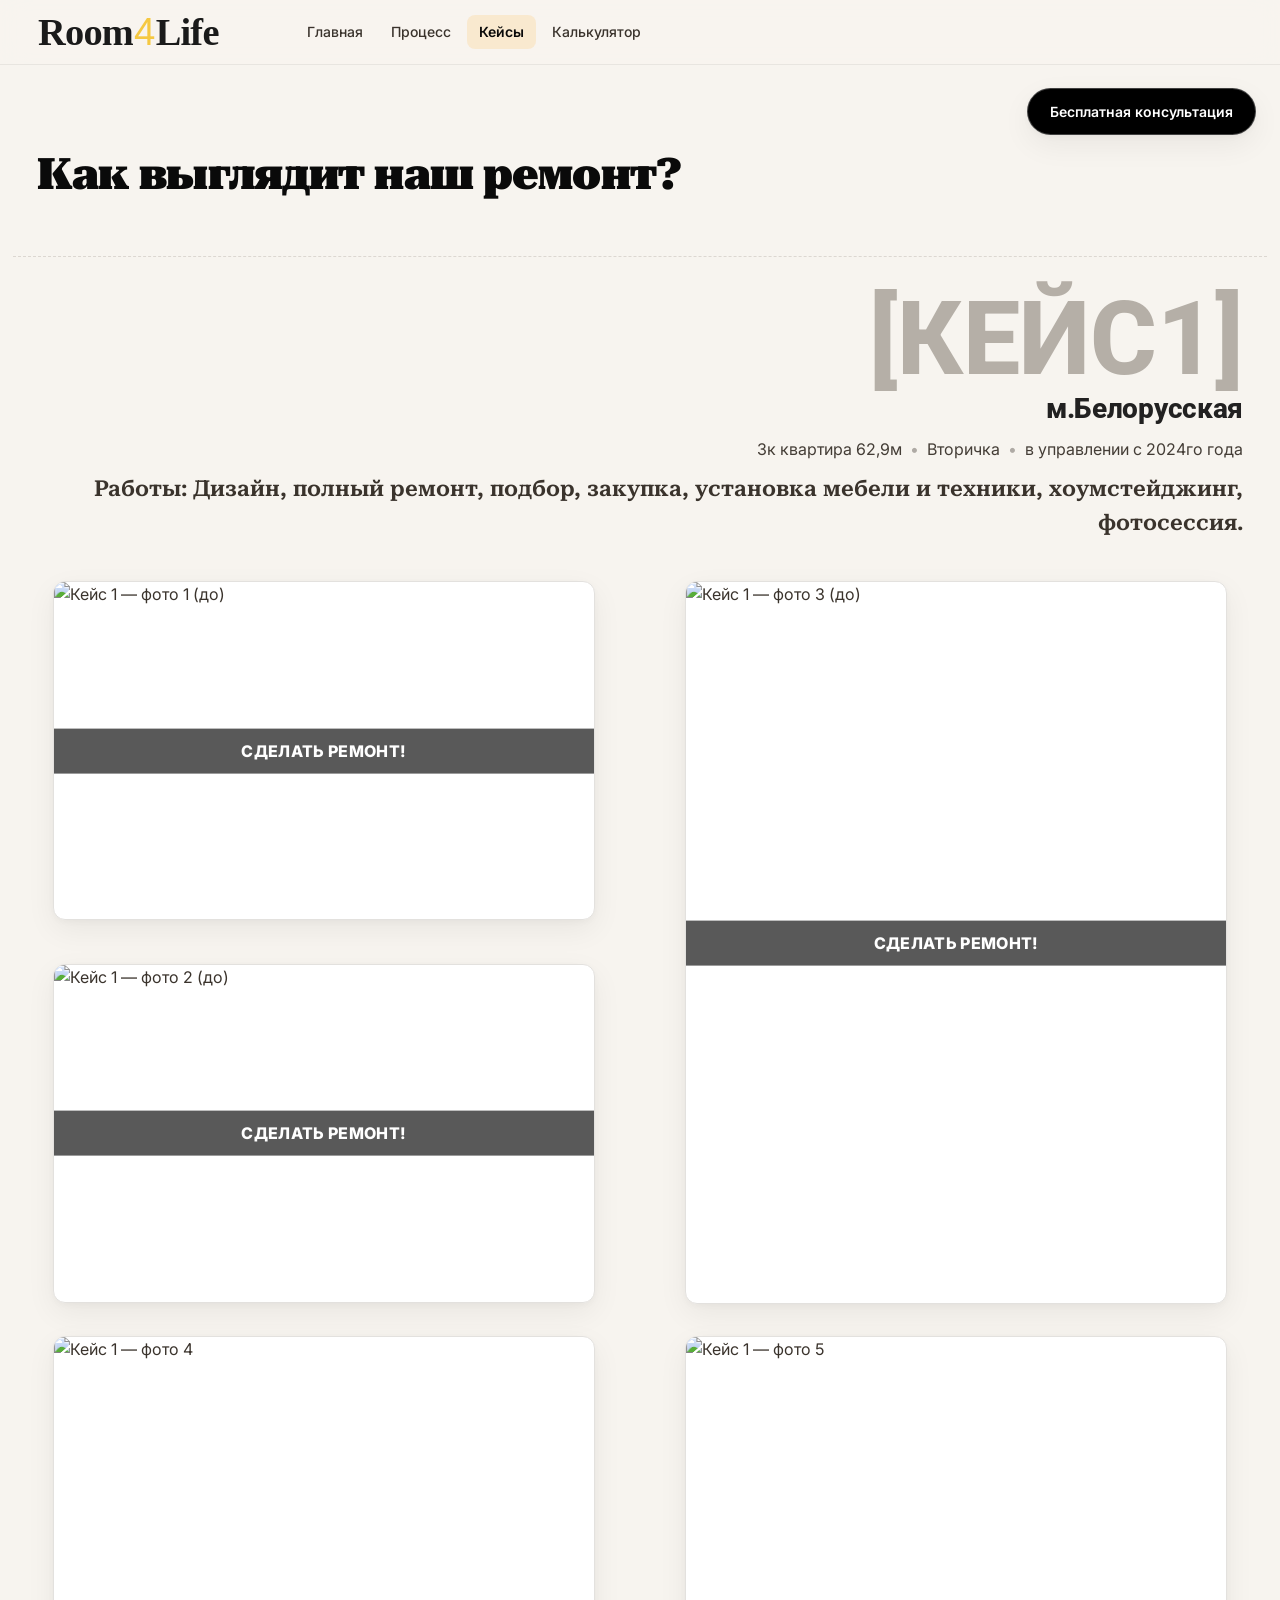
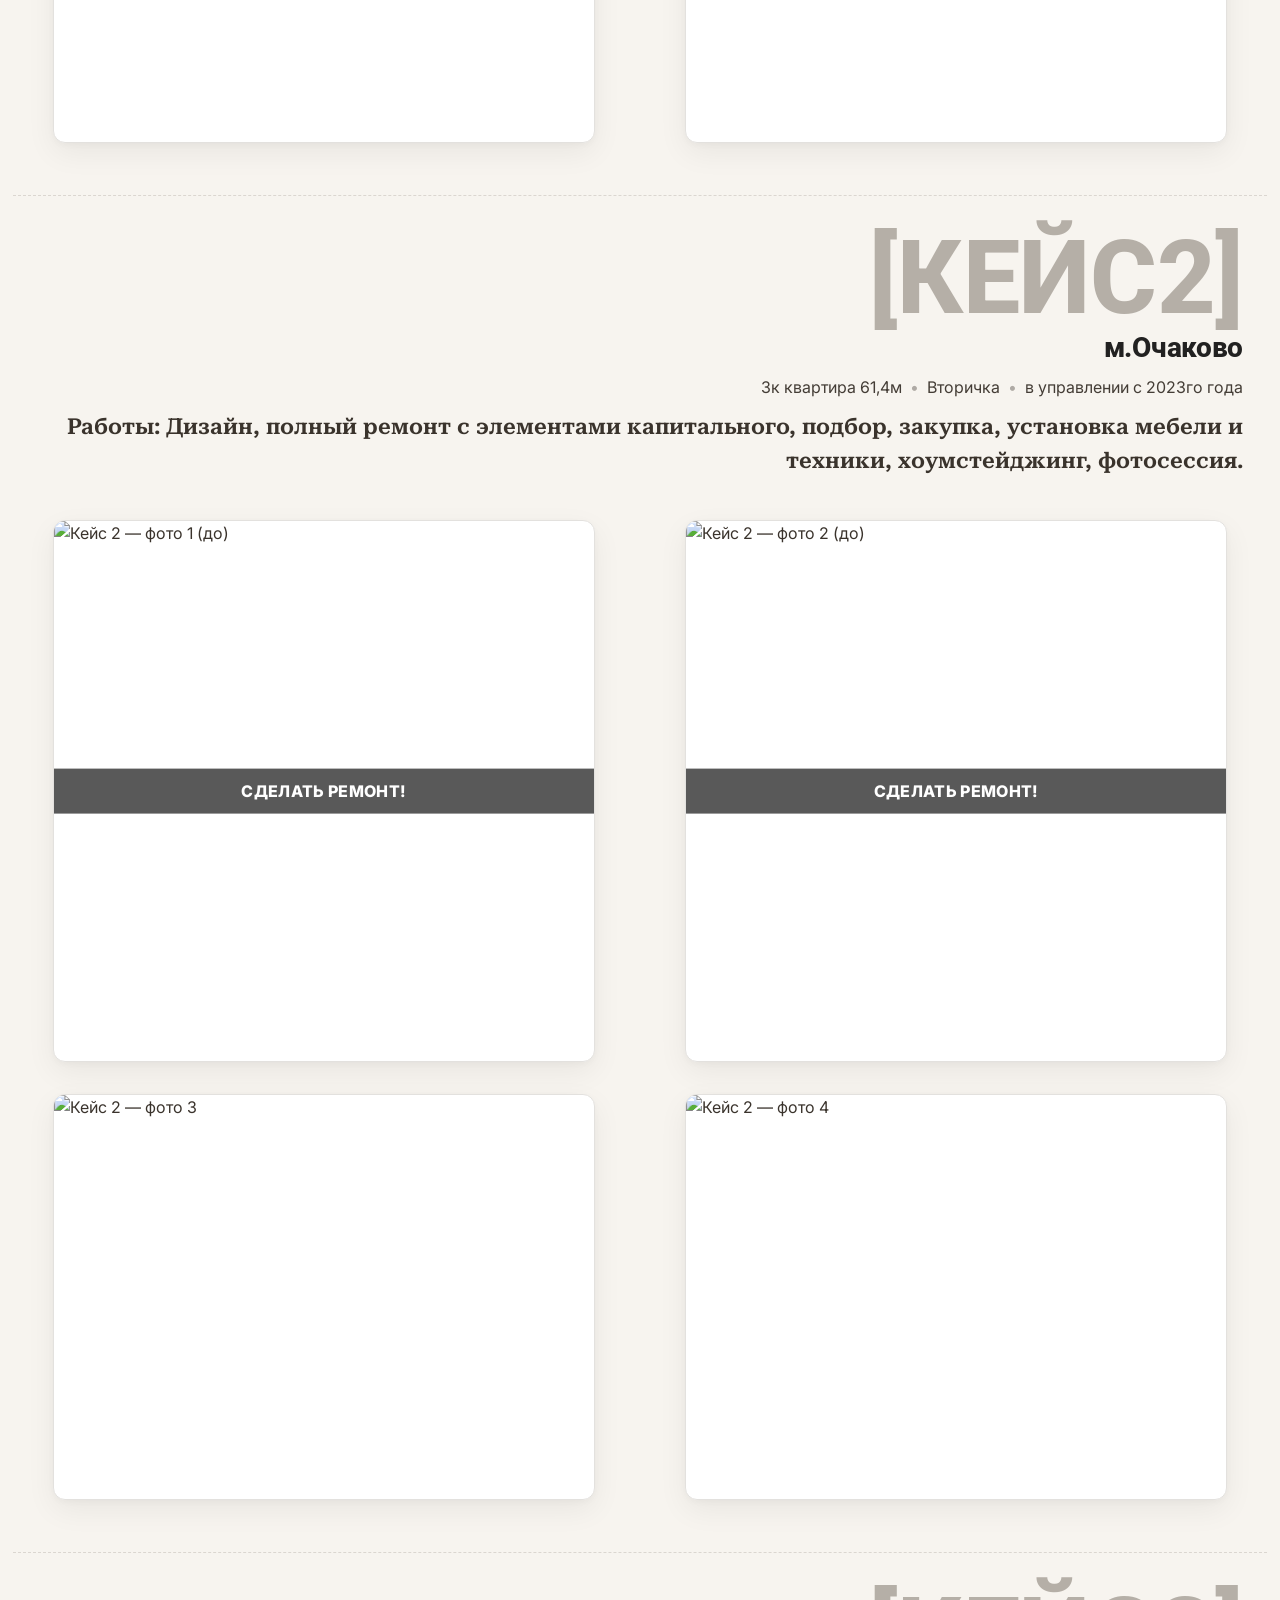
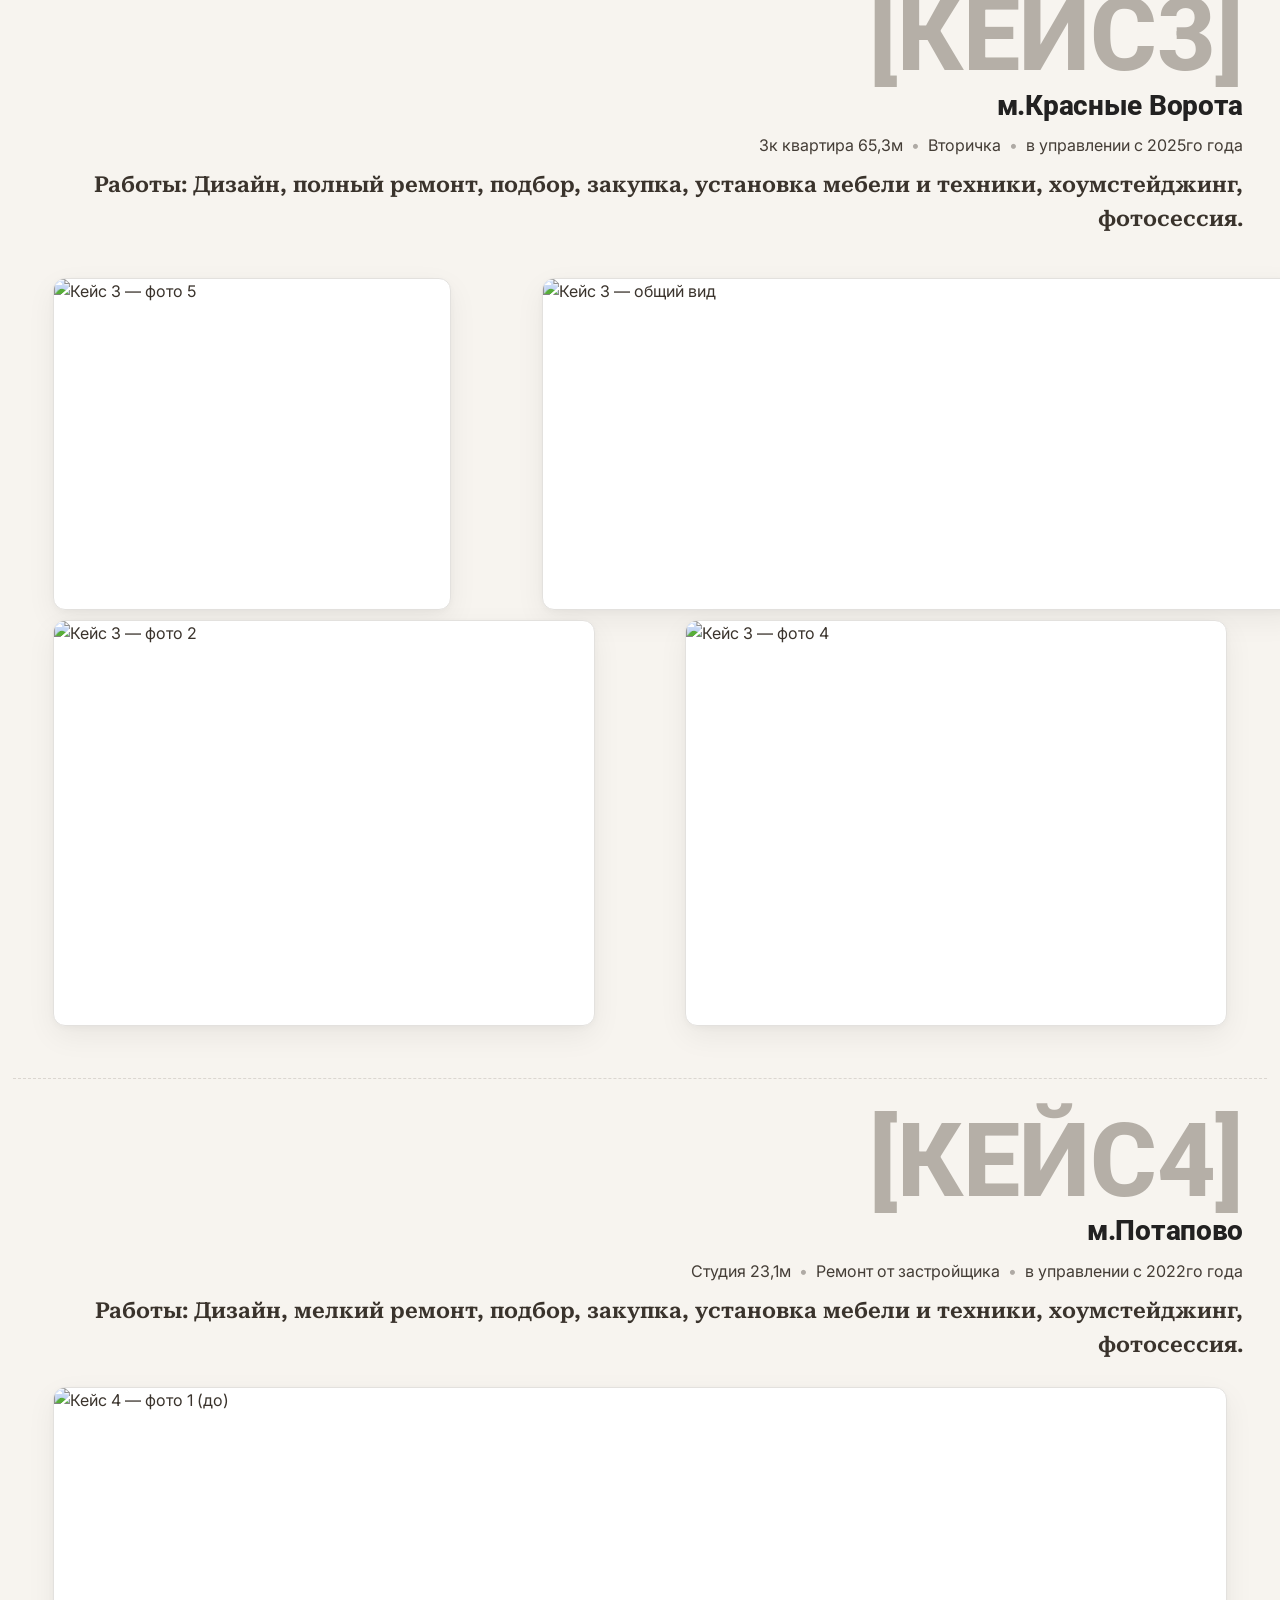
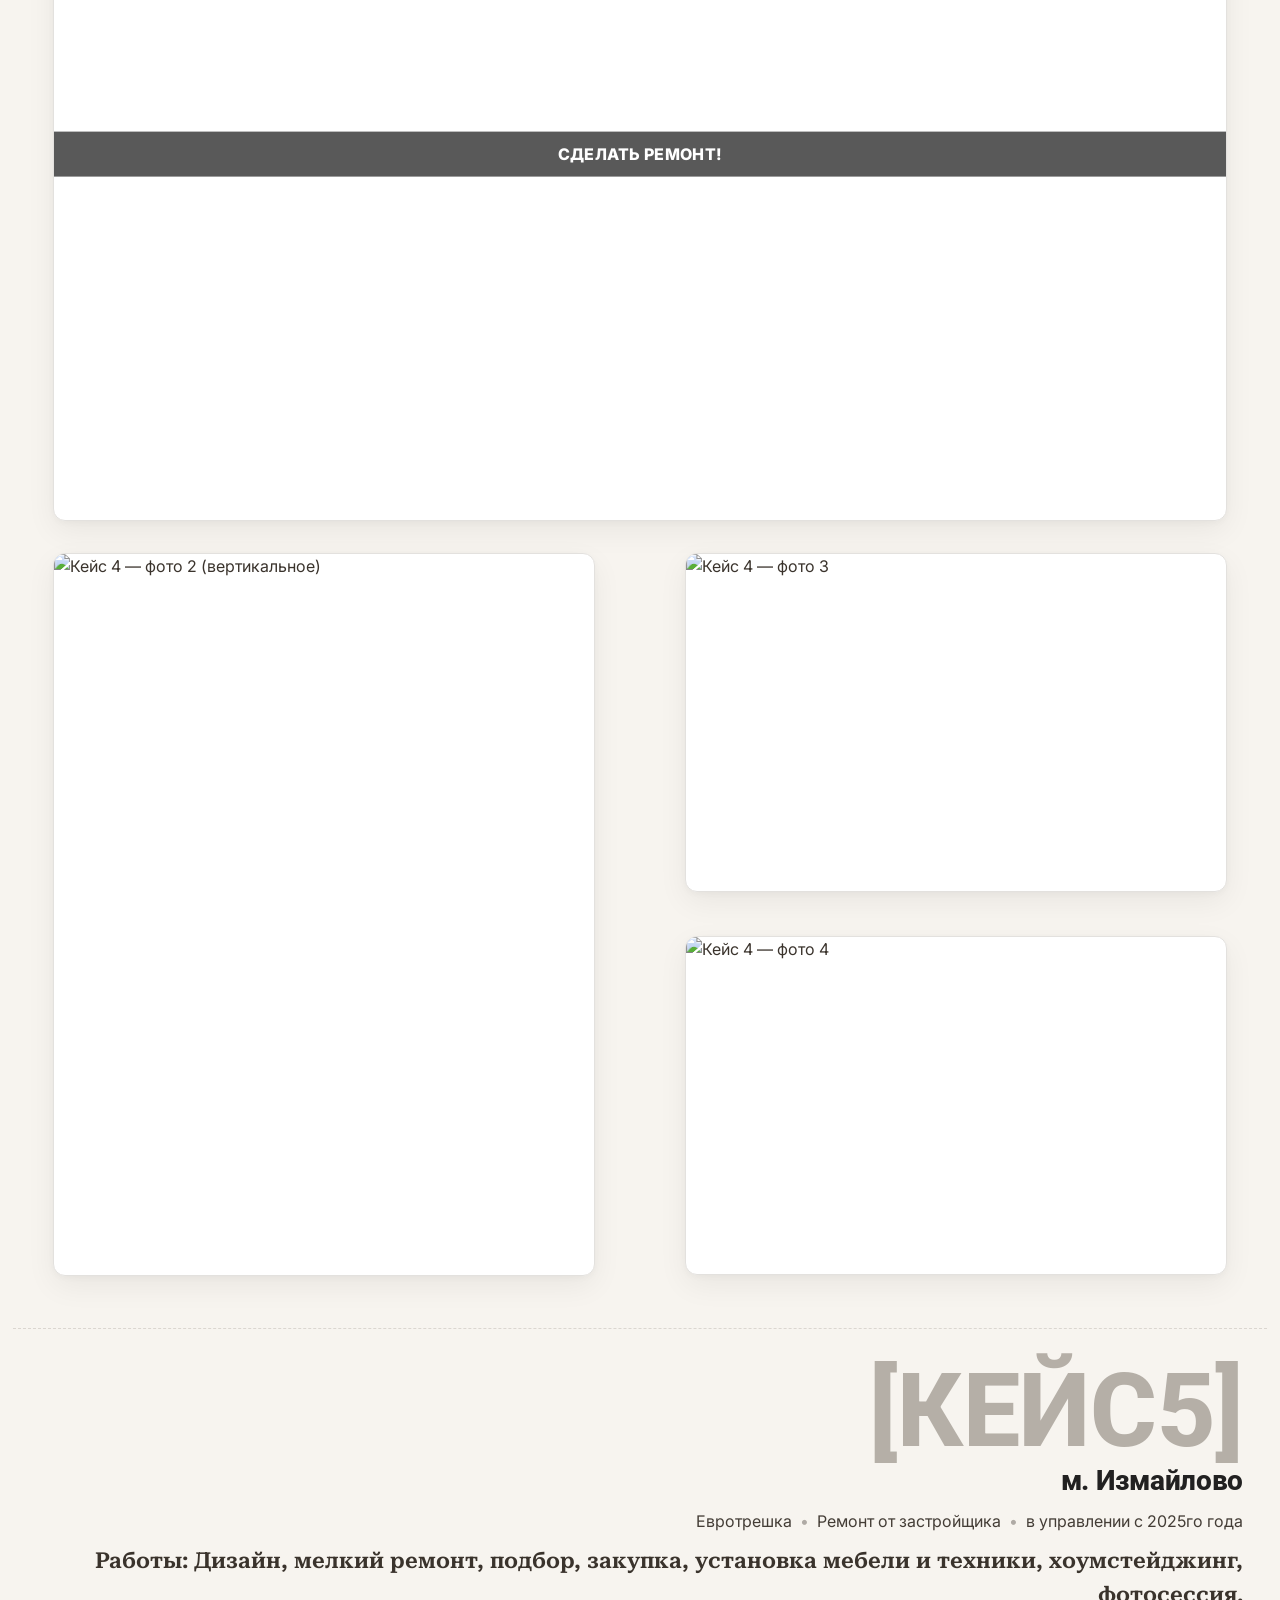
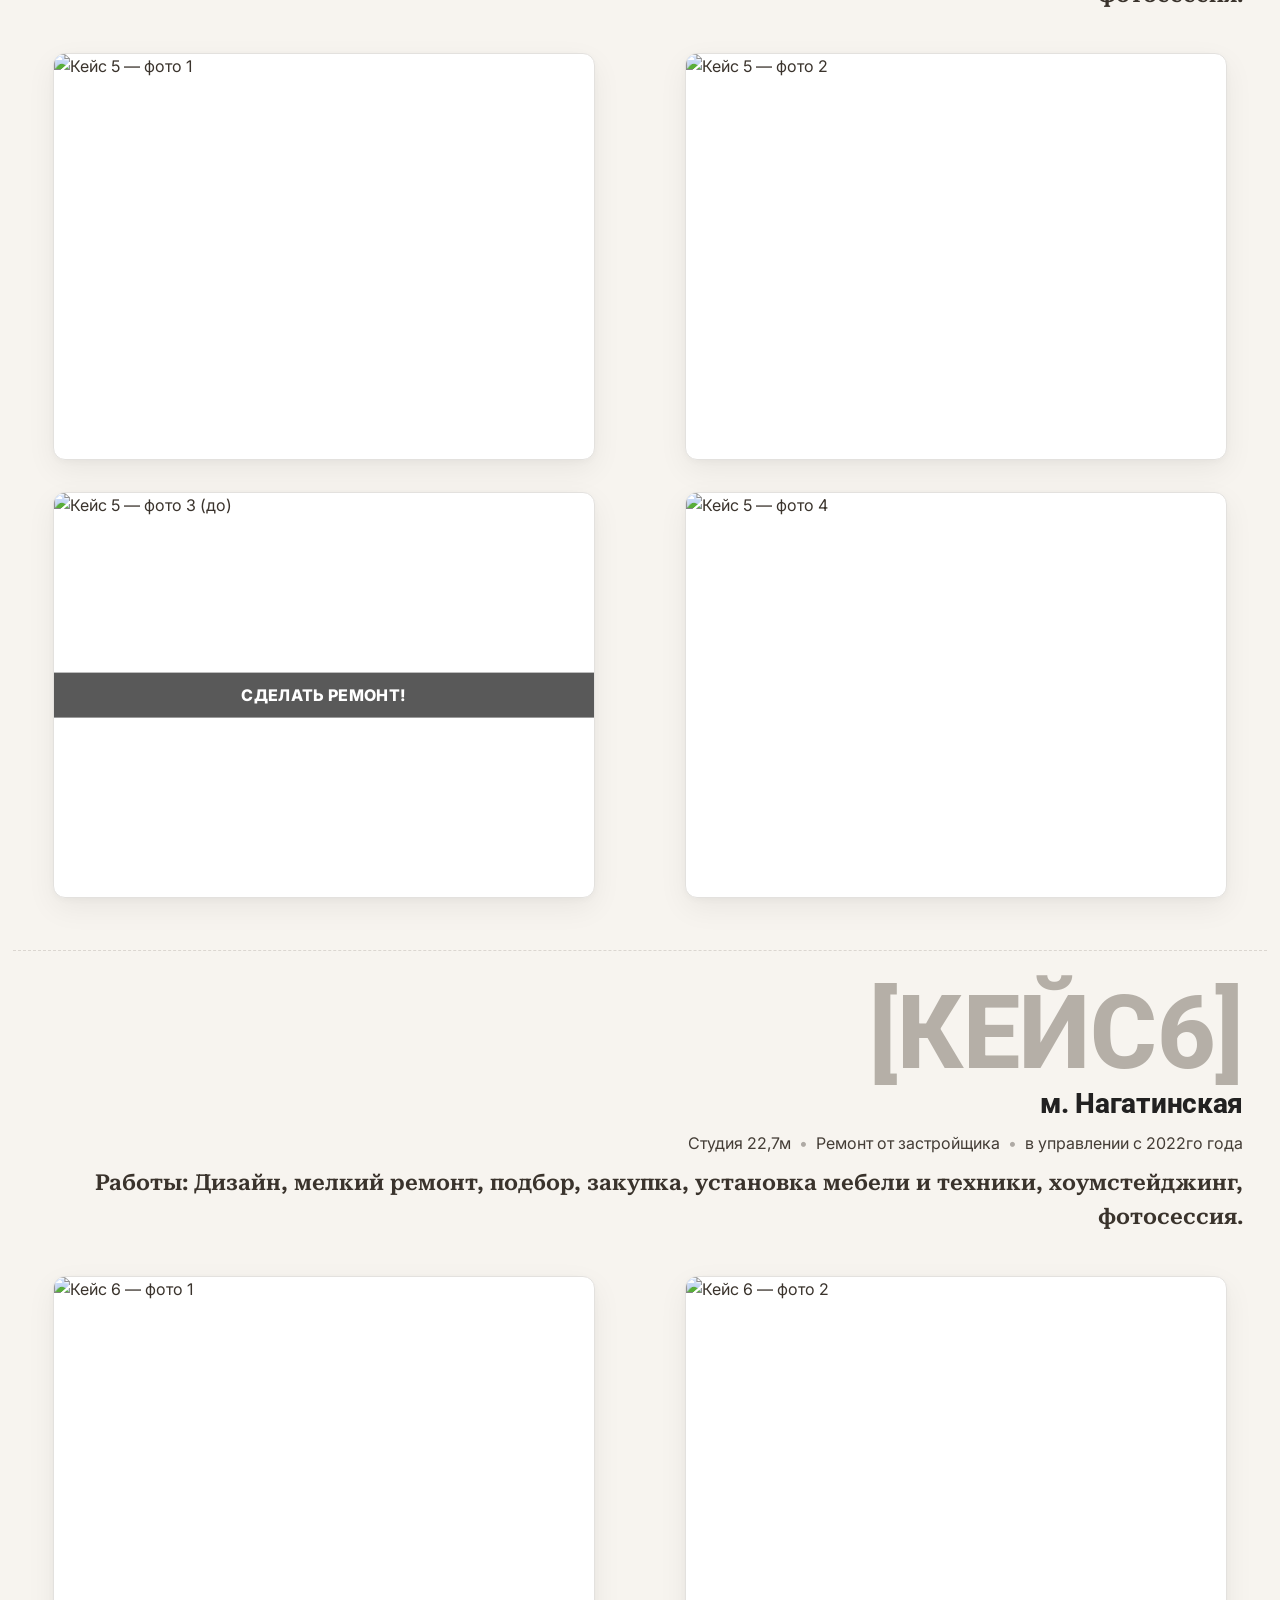
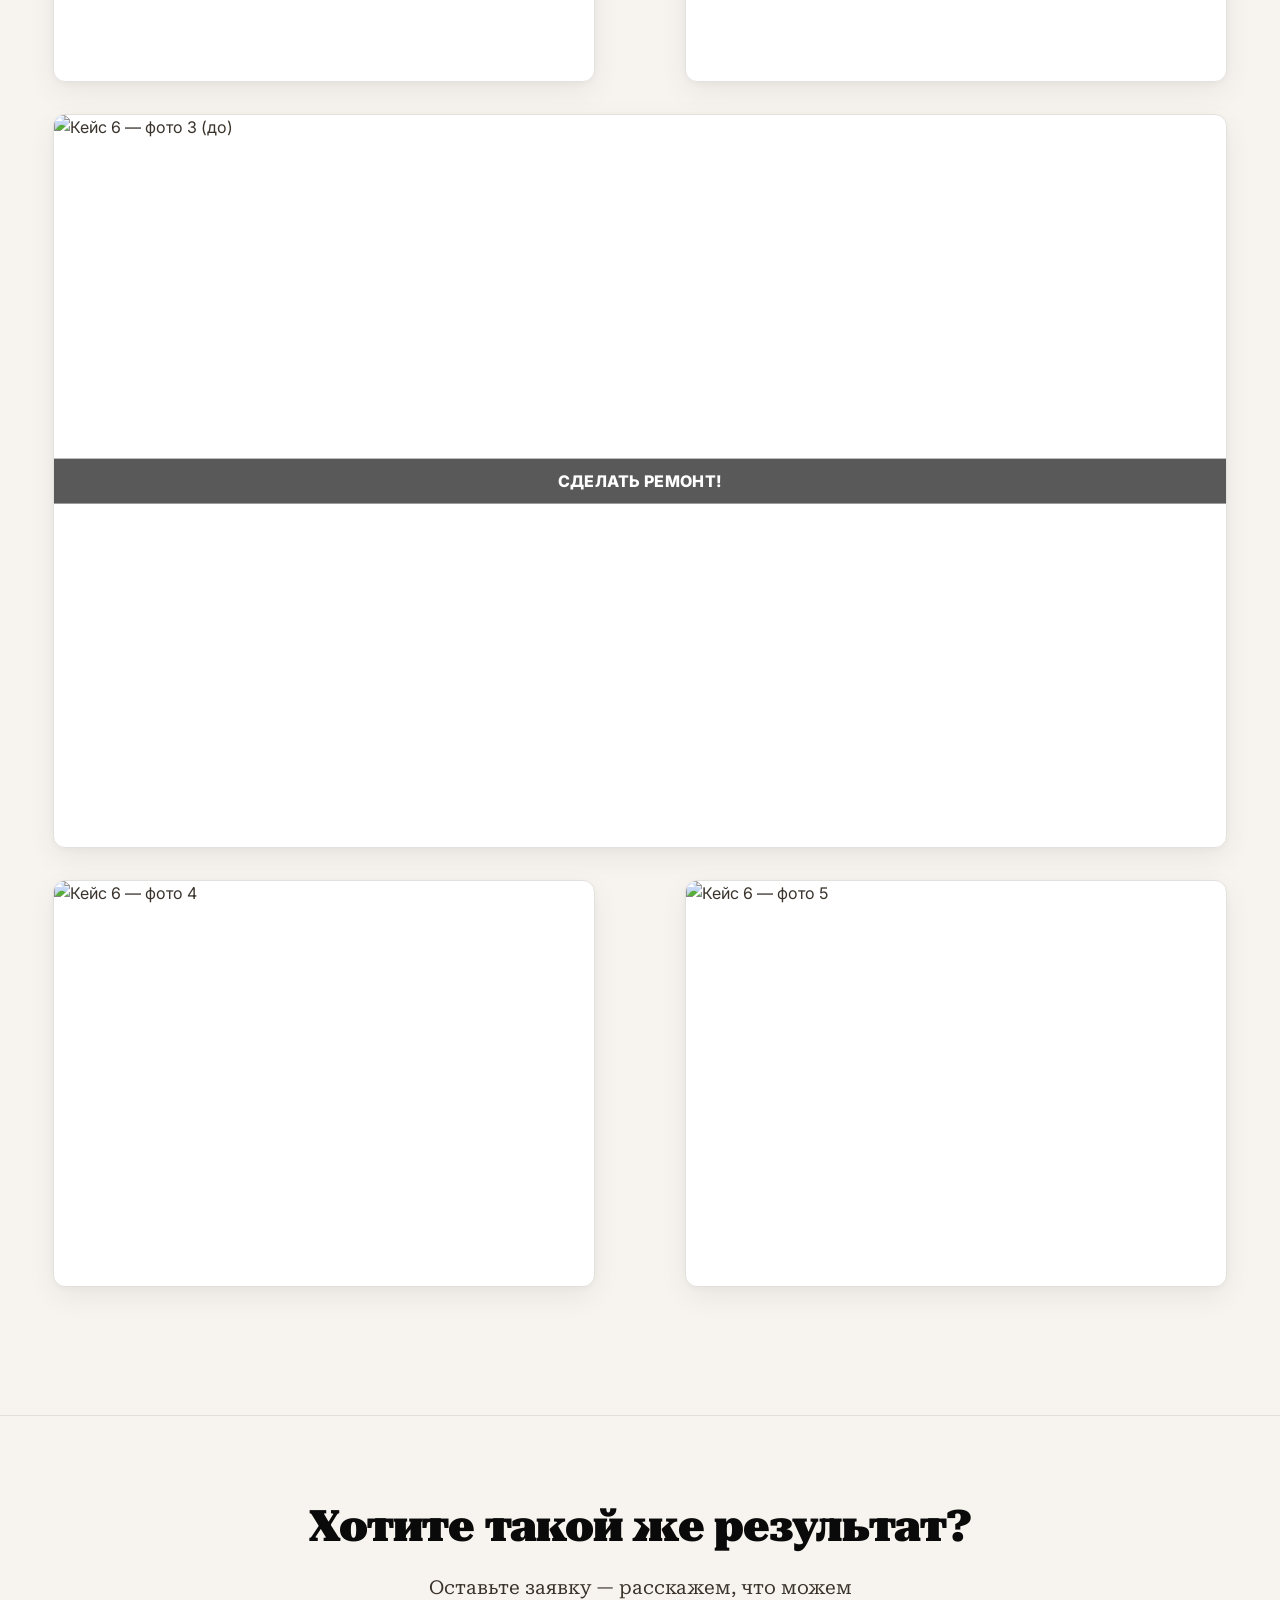
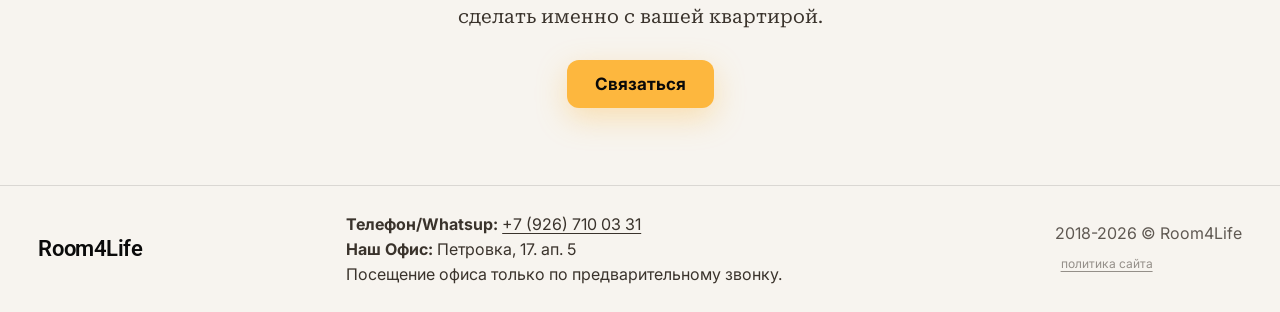
==== cases/index.html @ c03eba92 "Add files via upload" ====
<!doctype html>
<html lang="ru">
<head>
  <meta charset="utf-8" />

  <!-- Google Analytics -->
  <script async src="https://www.googletagmanager.com/gtag/js?id=G-6DDVGRLCB7"></script>
  <script>
    window.dataLayer = window.dataLayer || [];
    function gtag(){dataLayer.push(arguments);}
    gtag('js', new Date());
    gtag('config', 'G-6DDVGRLCB7');
  </script>

  <title>Наши кейсы — Room4Life</title>
  <meta name="viewport" content="width=device-width, initial-scale=1, viewport-fit=cover" />
  <meta name="description" content="Портфолио Room4Life: реальные квартиры до и после ремонта." />
  <meta name="theme-color" content="#feedcf" />

  <link rel="icon" type="image/svg+xml" href="/favicon.svg" />
  <link rel="preconnect" href="https://fonts.googleapis.com" crossorigin />
  <link rel="preconnect" href="https://fonts.gstatic.com" crossorigin />
  <link
    href="https://fonts.googleapis.com/css2?family=Inter:wght@300;400;500;600&family=Roboto:wght@400;500;700;900&family=Roboto+Serif:opsz,wght@8..144,300;8..144,400;8..144,600;8..144,700&display=swap"
    rel="stylesheet"
  />

  <!-- Shared styles -->
  <link rel="stylesheet" href="/shared/global.css" />
  <link rel="stylesheet" href="/shared/nav.css" />
  <link rel="stylesheet" href="/shared/footer.css" />
  <!-- Page-specific styles -->
  <link rel="stylesheet" href="/shared/cases.css" />
</head>
<body>

  <!-- Floating CTA (all pages) -->
  <button class="cta-floating" aria-label="Бесплатная консультация">Бесплатная консультация</button>

  <!-- Navigation -->
  <header class="site-nav" id="site-nav">
    <div class="nav__inner">
      <a class="nav__logo" href="/welcome" aria-label="Room4Life — на главную">
        <span class="nav__logo-text">
  <span class="logo-letters">Room</span><span class="logo-four">4</span><span class="logo-letters">Life</span>
</span>
        <canvas class="nav__sphere" id="nav-sphere" width="44" height="44" aria-hidden="true"></canvas>
      </a>
      <nav class="nav__menu" aria-label="Основная навигация">
        <a class="nav__link" href="/welcome">Главная</a>
        <a class="nav__link" href="/process">Процесс</a>
        <a class="nav__link" href="/cases">Кейсы</a>
        <a class="nav__link" href="/calculator">Калькулятор</a>
      </nav>
    </div>
  </header>

  <!-- ======================== -->
  <!-- CASES SECTION            -->
  <!-- ======================== -->
  <section id="cases" class="section--cases">
    <div class="container">
      <!-- Section heading -->
      <div class="cases-intro">
        <h1 class="h2 reveal reveal--right">Как выглядит наш ремонт?</h1>
      </div>

      <!-- CASE 1 -->
      <article class="case reveal" data-case="1">
        <div class="case__head">
          <h3 class="case__title">
            <span class="case__index">[КЕЙС1]</span>
            <span class="case__place">м.Белорусская</span>
          </h3>
          <div class="case__meta">
            <span>3к квартира 62,9м</span>
            <span class="dot">•</span>
            <span>Вторичка</span>
            <span class="dot">•</span>
            <span>в управлении с 2024го года</span>
          </div>
          <p class="case__work">
            Работы: Дизайн, полный ремонт, подбор, закупка, установка мебели и техники, хоумстейджинг, фотосессия.
          </p>
        </div>

        <div class="case__grid case__grid--custom">
          <div class="vertical-stack">
            <figure class="frame before-after ar-16x10" role="button" tabindex="0" aria-label="Показать результат «после»">
              <img loading="lazy" src="/case1-1before.jpg" alt="Кейс 1 — фото 1 (до)" class="before" />
              <img loading="lazy" src="/case1-1after.jpg" alt="Кейс 1 — фото 1 (после)" class="after" />
              <div class="repair-banner">сделать ремонт!</div>
            </figure>
            <figure class="frame before-after ar-16x10" role="button" tabindex="0" aria-label="Показать результат «после»">
              <img loading="lazy" src="/case1-2before.jpg" alt="Кейс 1 — фото 2 (до)" class="before" />
              <img loading="lazy" src="/case1-2after.jpg" alt="Кейс 1 — фото 2 (после)" class="after" />
              <div class="repair-banner">сделать ремонт!</div>
            </figure>
          </div>
          <figure class="frame before-after ar-3x4" role="button" tabindex="0" aria-label="Показать результат «после»">
            <img loading="lazy" src="/case1-3before.jpg" alt="Кейс 1 — фото 3 (до)" class="before" />
            <img loading="lazy" src="/case1-3after.jpg" alt="Кейс 1 — фото 3 (после)" class="after" />
            <div class="repair-banner">сделать ремонт!</div>
          </figure>
        </div>

        <div class="case__grid case__grid--2">
          <figure class="frame ar-4x3">
            <img loading="lazy" src="/case1-4.jpg" alt="Кейс 1 — фото 4" />
          </figure>
          <figure class="frame ar-4x3">
            <img loading="lazy" src="/case1-5.jpg" alt="Кейс 1 — фото 5" />
          </figure>
        </div>
      </article>

      <!-- CASE 2 -->
      <article class="case reveal" id="case-2" data-case="2">
        <div class="case__head">
          <h3 class="case__title">
            <span class="case__index">[КЕЙС2]</span>
            <span class="case__place">м.Очаково</span>
          </h3>
          <div class="case__meta">
            <span>3к квартира 61,4м</span>
            <span class="dot">•</span>
            <span>Вторичка</span>
            <span class="dot">•</span>
            <span>в управлении с 2023го года</span>
          </div>
          <p class="case__work">
            Работы: Дизайн, полный ремонт с элементами капитального, подбор, закупка, установка мебели и техники, хоумстейджинг, фотосессия.
          </p>
        </div>

        <div class="case__grid case__grid--2">
          <figure class="frame before-after ar-1x1" role="button" tabindex="0" aria-label="Показать результат «после»">
            <img loading="lazy" src="/case2-1before.jpg" alt="Кейс 2 — фото 1 (до)" class="before" />
            <img loading="lazy" src="/case2-1after.jpg" alt="Кейс 2 — фото 1 (после)" class="after" />
            <div class="repair-banner">сделать ремонт!</div>
          </figure>
          <figure class="frame before-after ar-1x1" role="button" tabindex="0" aria-label="Показать результат «после»">
            <img loading="lazy" src="/case2-2before.jpg" alt="Кейс 2 — фото 2 (до)" class="before" />
            <img loading="lazy" src="/case2-2after.jpg" alt="Кейс 2 — фото 2 (после)" class="after" />
            <div class="repair-banner">сделать ремонт!</div>
          </figure>
        </div>

        <div class="case__grid case__grid--2">
          <figure class="frame ar-4x3">
            <img loading="lazy" src="/case2-0.jpg" alt="Кейс 2 — фото 3" />
          </figure>
          <figure class="frame ar-4x3">
            <img loading="lazy" src="/case2-4.jpg" alt="Кейс 2 — фото 4" />
          </figure>
        </div>
      </article>

      <!-- CASE 3 -->
      <article class="case reveal" data-case="3">
        <div class="case__head">
          <h3 class="case__title">
            <span class="case__index">[КЕЙС3]</span>
            <span class="case__place">м.Красные Ворота</span>
          </h3>
          <div class="case__meta">
            <span>3к квартира 65,3м</span>
            <span class="dot">•</span>
            <span>Вторичка</span>
            <span class="dot">•</span>
            <span>в управлении с 2025го года</span>
          </div>
          <p class="case__work">
            Работы: Дизайн, полный ремонт, подбор, закупка, установка мебели и техники, хоумстейджинг, фотосессия.
          </p>
        </div>

        <div class="case__split">
          <figure class="frame ar-1x1">
            <img loading="lazy" src="/case3-5.jpg" alt="Кейс 3 — фото 5" />
          </figure>
          <figure class="frame ar-16x7">
            <img loading="lazy" src="/case3-1.jpg" alt="Кейс 3 — общий вид" />
          </figure>
        </div>

        <div class="case__grid case__grid--2">
          <figure class="frame ar-4x3">
            <img loading="lazy" src="/case3-2.jpg" alt="Кейс 3 — фото 2" />
          </figure>
          <figure class="frame ar-4x3">
            <img loading="lazy" src="/case3-4.jpg" alt="Кейс 3 — фото 4" />
          </figure>
        </div>
      </article>

      <!-- CASE 4 -->
      <article class="case reveal" id="case-4" data-case="4">
        <div class="case__head">
          <h3 class="case__title">
            <span class="case__index">[КЕЙС4]</span>
            <span class="case__place">м.Потапово</span>
          </h3>
          <div class="case__meta">
            <span>Студия 23,1м</span>
            <span class="dot">•</span>
            <span>Ремонт от застройщика</span>
            <span class="dot">•</span>
            <span>в управлении с 2022го года</span>
          </div>
          <p class="case__work">
            Работы: Дизайн, мелкий ремонт, подбор, закупка, установка мебели и техники, хоумстейджинг, фотосессия.
          </p>
        </div>

        <figure class="frame before-after ar-16x10" role="button" tabindex="0" aria-label="Показать результат «после»">
          <img loading="lazy" src="/case4-1before.jpg" alt="Кейс 4 — фото 1 (до)" class="before" />
          <img loading="lazy" src="/case4-1after.jpg" alt="Кейс 4 — фото 1 (после)" class="after" />
          <div class="repair-banner">Сделать ремонт!</div>
        </figure>

        <div class="case__grid case__grid--custom">
          <figure class="frame ar-3x4">
            <img loading="lazy" src="/case4-2.jpg" alt="Кейс 4 — фото 2 (вертикальное)" />
          </figure>
          <div class="vertical-stack">
            <figure class="frame ar-16x10">
              <img loading="lazy" src="/case4-3.jpg" alt="Кейс 4 — фото 3" />
            </figure>
            <figure class="frame ar-16x10">
              <img loading="lazy" src="/case4-4.jpg" alt="Кейс 4 — фото 4" />
            </figure>
          </div>
        </div>
      </article>

      <!-- CASE 5 -->
      <article class="case reveal" data-case="5">
        <div class="case__head">
          <h3 class="case__title">
            <span class="case__index">[КЕЙС5]</span>
            <span class="case__place">м. Измайлово</span>
          </h3>
          <div class="case__meta">
            <span>Евротрешка</span>
            <span class="dot">•</span>
            <span>Ремонт от застройщика</span>
            <span class="dot">•</span>
            <span>в управлении с 2025го года</span>
          </div>
          <p class="case__work">
            Работы: Дизайн, мелкий ремонт, подбор, закупка, установка мебели и техники, хоумстейджинг, фотосессия.
          </p>
        </div>

        <div class="case__grid case__grid--2">
          <figure class="frame ar-4x3">
            <img loading="lazy" src="/case5-1.jpg" alt="Кейс 5 — фото 1" />
          </figure>
          <figure class="frame ar-4x3">
            <img loading="lazy" src="/case5-2.jpg" alt="Кейс 5 — фото 2" />
          </figure>
        </div>

        <div class="case__grid case__grid--2">
          <figure class="frame before-after ar-4x3" role="button" tabindex="0" aria-label="Показать результат «после»">
            <img loading="lazy" src="/case5-3before.jpg" alt="Кейс 5 — фото 3 (до)" class="before" />
            <img loading="lazy" src="/case5-3after.jpg" alt="Кейс 5 — фото 3 (после)" class="after" />
            <div class="repair-banner">сделать ремонт!</div>
          </figure>
          <figure class="frame ar-4x3">
            <img loading="lazy" src="/case5-4.jpg" alt="Кейс 5 — фото 4" />
          </figure>
        </div>
      </article>

      <!-- CASE 6 -->
      <article class="case reveal" data-case="6">
        <div class="case__head">
          <h3 class="case__title">
            <span class="case__index">[КЕЙС6]</span>
            <span class="case__place">м. Нагатинская</span>
          </h3>
          <div class="case__meta">
            <span>Студия 22,7м</span>
            <span class="dot">•</span>
            <span>Ремонт от застройщика</span>
            <span class="dot">•</span>
            <span>в управлении с 2022го года</span>
          </div>
          <p class="case__work">
            Работы: Дизайн, мелкий ремонт, подбор, закупка, установка мебели и техники, хоумстейджинг, фотосессия.
          </p>
        </div>

        <div class="case__grid case__grid--2">
          <figure class="frame ar-4x3">
            <img loading="lazy" src="/case6-1.jpg" alt="Кейс 6 — фото 1" />
          </figure>
          <figure class="frame ar-4x3">
            <img loading="lazy" src="/case6-2.jpg" alt="Кейс 6 — фото 2" />
          </figure>
        </div>

        <figure class="frame before-after ar-16x10" role="button" tabindex="0" aria-label="Показать результат «после»">
          <img loading="lazy" src="/case6-3before.jpg" alt="Кейс 6 — фото 3 (до)" class="before" />
          <img loading="lazy" src="/case6-3after.jpg" alt="Кейс 6 — фото 3 (после)" class="after" />
          <div class="repair-banner">сделать ремонт!</div>
        </figure>

        <div class="case__grid case__grid--2">
          <figure class="frame ar-4x3">
            <img loading="lazy" src="/case6-4.jpg" alt="Кейс 6 — фото 4" />
          </figure>
          <figure class="frame ar-4x3">
            <img loading="lazy" src="/case6-5.jpg" alt="Кейс 6 — фото 5" />
          </figure>
        </div>
      </article>
    </div>
  </section>

  <!-- CTA at bottom -->
  <section class="section--cases-cta" aria-labelledby="cases-cta-title">
    <div class="container">
      <h2 id="cases-cta-title" class="h2 reveal">Хотите такой же результат?</h2>
      <p class="subhead reveal" style="max-width:480px; margin: 0 auto 28px;">
        Оставьте заявку — расскажем, что можем сделать именно с вашей квартирой.
      </p>
      <button class="btn btn--primary reveal open-contact-overlay">Связаться</button>
    </div>
  </section>

  <!-- ======================== -->
  <!-- FOOTER                   -->
  <!-- ======================== -->
  <footer class="footer">
    <div class="container footer__grid">
      <div class="footer__col">
        <div class="logo--sm">Room4Life</div>
      </div>
      <div class="footer__col">
        <div class="footer__item">
          <strong>Телефон/Whatsup:</strong> <a href="tel:+79267100331">+7 (926) 710 03 31</a>
        </div>
        <div class="footer__item">
          <strong>Наш Офис:</strong> Петровка, 17. ап. 5
        </div>
        <div class="footer__item">
          Посещение офиса только по предварительному звонку.
        </div>
      </div>
      <div class="footer__col footer__copy">
        2018-2026 © Room4Life
        <div class="footer__note">
          <button type="button" class="policy-btn" id="open-policy" aria-haspopup="dialog" aria-controls="policy-dialog">политика сайта</button>
        </div>
      </div>
    </div>
  </footer>

  <!-- Lightbox -->
  <div id="lightbox" class="lightbox" aria-hidden="true" role="dialog" aria-modal="true" aria-label="Просмотр фотографий">
    <button class="lightbox__close" type="button" aria-label="Закрыть просмотр">×</button>
    <button class="lightbox__nav lightbox__prev" type="button" aria-label="Предыдущее фото">‹</button>
    <img class="lightbox__img" alt="" />
    <button class="lightbox__nav lightbox__next" type="button" aria-label="Следующее фото">›</button>
  </div>

  <!-- Policy dialog -->
  <div id="policy-dialog" class="policy-dialog" role="dialog" aria-modal="true" aria-labelledby="policy-title" aria-hidden="true">
    <div class="policy-dialog__inner">
      <button type="button" class="policy-dialog__close" aria-label="Закрыть">×</button>
      <h2 id="policy-title" class="policy-dialog__title">Политика сайта</h2>
      <div class="policy-dialog__text">
        <p>Этот сайт собирает анонимные данные об использовании через Google Analytics 4 (GA4) для анализа общего трафика и улучшения сервиса, гарантируя отсутствие сбора персональных данных (PII).</p>
        <p>Любая информация, которую вы добровольно отправляете через контактную форму, используется только для ответа на ваш запрос и не передается третьим лицам.</p>
        <p>Некоторые изображения незначительно доработаны с помощью ИИ в целях веб-дизайна.</p>
      </div>
    </div>
  </div>

    <!-- Contact Overlay -->
  <div id="contact-overlay" class="contact-overlay" role="dialog" aria-modal="true" aria-labelledby="overlay-title" aria-hidden="true">
    <div class="contact-overlay__inner">
      <button type="button" class="contact-overlay__close" aria-label="Закрыть">×</button>
      <div class="contact-overlay__content">
        <div class="contact-overlay__form-col">
          <h2 class="h2 h2--invert" id="overlay-title">Готовы обсудить ваш проект?</h2>
          <p class="subhead subhead--invert">Оставьте заявку — проведем бесплатный анализ и предложим стратегию.</p>
          <form id="overlay-lead-form" novalidate>
            <div class="form__row">
              <label class="label" for="overlay-name">Имя</label>
              <input id="overlay-name" name="name" class="input" type="text" placeholder="Ваше имя" required />
            </div>
            <div class="form__row">
              <label class="label" for="overlay-phone">Контактные данные</label>
              <input id="overlay-phone" name="phone" class="input" type="text" inputmode="text" autocomplete="tel" autocapitalize="off" autocorrect="off" spellcheck="false" placeholder="Вотсап, тг, почта, мобильный телефон" required />
            </div>
            <div class="form__row">
              <label class="label" for="overlay-message">Сообщение</label>
              <textarea id="overlay-message" name="message" class="textarea" rows="4" placeholder="Кратко опишите задачу"></textarea>
            </div>
            <label class="checkbox">
              <input type="checkbox" required />
              <span>Согласен(а) на обработку персональных данных</span>
            </label>
            <button class="btn btn--dark" type="submit">Отправить</button>
            <p class="form__hint">Мы свяжемся с вами в ближайшее время</p>
            <div id="overlay-form-toast" class="toast" role="status" aria-live="polite"></div>
          </form>
        </div>
        <div class="contact-overlay__social-col">
          <div class="contact-overlay__pfp-wrap">
            <img src="/pfp1.jpg" alt="Панаско Александр" class="contact__pfp" loading="lazy" />
            
          </div>
          <p class="contact-overlay__social-title">или напишите нам в</p>
          <a href="#" class="contact-overlay__social-link" rel="noopener" aria-label="Telegram">
            <svg viewBox="0 0 24 24" aria-hidden="true"><path d="M12 0C5.373 0 0 5.373 0 12s5.373 12 12 12 12-5.373 12-12S18.627 0 12 0zm5.894 8.221-1.97 9.28c-.145.658-.537.818-1.084.508l-3-2.21-1.447 1.394c-.16.16-.295.295-.605.295l.213-3.053 5.56-5.023c.242-.213-.054-.333-.373-.12l-6.871 4.326-2.962-.924c-.643-.204-.657-.643.136-.953l11.57-4.461c.537-.194 1.006.131.833.941z"/></svg>
            Telegram
          </a>
          <a href="#" class="contact-overlay__social-link" rel="noopener" aria-label="Max">
            <svg viewBox="0 0 24 24" aria-hidden="true"><path d="M12.785 16.241s.288-.032.436-.194c.136-.148.132-.427.132-.427s-.02-1.304.586-1.496c.598-.19 1.365 1.26 2.179 1.815.615.422 1.08.33 1.08.33l2.17-.03s1.135-.07.597-1.123c-.044-.075-.314-.607-1.61-1.716-1.356-1.16-1.174-.973.459-2.98 1.004-1.34 1.404-2.158 1.278-2.508-.12-.336-.866-.247-.866-.247l-2.44.015s-.18-.025-.315.054c-.13.076-.214.254-.214.254s-.388 1.044-.905 1.933c-1.089 1.85-1.526 1.948-1.704 1.832-.414-.268-.31-1.082-.31-1.66 0-1.806.274-2.56-.534-2.752-.268-.065-.465-.107-1.15-.115-.879-.008-1.622.003-2.044.21-.28.136-.495.44-.364.458.163.02.531.1.727.367.254.343.247 1.05.247 1.05s.147 2.128-.343 2.394c-.337.181-.8-.189-1.793-1.881-.51-.878-.895-1.85-.895-1.85s-.074-.18-.202-.278c-.154-.116-.37-.153-.37-.153l-2.32.015s-.348.01-.476.16c-.113.135-.009.414-.009.414s1.816 4.25 3.872 6.395c1.886 1.963 4.027 1.834 4.027 1.834h.97z"/></svg>
            Max Messenger
          </a>
        </div>
      </div>
    </div>
  </div>

  <!-- Three.js -->
  <script src="https://cdn.jsdelivr.net/npm/three@0.170.0/build/three.min.js"></script>
  <!-- Shared JS -->
  <script src="/shared/shared.js"></script>
  <!-- Page-specific JS -->
  <script src="/shared/cases.js"></script>
</body>
</html>
---- shared/global.css ----
/* ===============================
   CSS Variables & Global Styles
   =============================== */

:root {
  /* Brand colors */
  --bg: #F7F4EF;
  --primary: #b1aba3;
  --accent-dark: #0A0A0A;
  --text: #3A332C;
  --accent-secondary: #000000;
  --brand-gold: #fdb73e;

  /* Radii */
  --radius-lg: 20px;
  --radius-md: 14px;
  --radius-sm: 10px;

  /* Shadows */
  --shadow-soft: 0 10px 30px rgba(10,10,10,.06), 0 2px 10px rgba(10,10,10,.04);
  --shadow-lift: 0 24px 60px rgba(10,10,10,.12);

  /* Layout */
  --container: min(1240px, 94vw);
  --nav-height: 64px;

  /* Media */
  --media-radius: 12px;
  --media-gap: clamp(10px, 1.4vw, 16px);
  --media-border: 1px solid color-mix(in oklab, var(--primary), white 65%);
  --media-bg: #fff;

  /* Safe areas (iOS notch support) */
  --safe-top: env(safe-area-inset-top, 0px);
}

/* Reset */
*, *::before, *::after { box-sizing: border-box; }
html, body { height: 100%; scroll-behavior: smooth; }
html { -webkit-text-size-adjust: 100%; text-size-adjust: 100%; }

body {
  margin: 0;
  color: var(--text);
  background: var(--bg);
  font-family: "Inter", system-ui, -apple-system, Segoe UI, Roboto, Arial, "Noto Sans", sans-serif;
  line-height: 1.55;
  text-rendering: optimizeLegibility;
}

img { max-width: 100%; display: block; }
a { color: inherit; text-decoration: none; }
button { font-family: inherit; cursor: pointer; }

/* Layout */
.container { width: var(--container); margin: 0 auto; }

/* Typography */
.h2 {
  font-family: "Roboto Serif", system-ui, sans-serif;
  font-weight: 900;
  letter-spacing: -0.02em;
  color: var(--accent-dark);
  font-size: clamp(28px, 3.4vw, 48px);
  margin: 0 0 12px;
}
.h2--invert { color: #fff; }

.subhead {
  font-family: "Roboto Serif", ui-serif, Georgia, serif;
  font-weight: 400;
  color: var(--text);
  opacity: .9;
  font-size: clamp(16px, 1.5vw, 20px);
  margin: 0 0 36px;
}
.subhead--invert { color: #fff; opacity: .95; }

/* Buttons */
.btn {
  display: inline-block;
  cursor: pointer;
  border: 0;
  border-radius: 12px;
  padding: 14px 28px;
  font-weight: 700;
  font-size: clamp(15px, 1.4vw, 17px);
  text-align: center;
  transition: transform .15s ease, box-shadow .25s ease, background .25s ease;
  text-decoration: none;
}
.btn--primary {
  background: var(--brand-gold);
  color: var(--accent-dark);
  box-shadow: 0 10px 30px rgba(253,183,62,.35);
}
.btn--primary:hover { transform: translateY(-2px); box-shadow: 0 16px 40px rgba(253,183,62,.5); }
.btn--dark {
  background: var(--accent-dark);
  color: #fff;
  box-shadow: 0 10px 30px rgba(10,10,10,.35);
}
.btn--dark:hover { transform: translateY(-2px); box-shadow: 0 16px 40px rgba(10,10,10,.45); }
.btn--ghost {
  background: transparent;
  color: #fff;
  border: 2px solid rgba(255,255,255,.6);
}
.btn--ghost:hover { background: rgba(255,255,255,.1); }

/* Floating CTA button (appears on all pages, opens contact overlay) */
.cta-floating {
  position: fixed;
  right: clamp(12px, 2vw, 24px);
  top: calc(var(--safe-top) + clamp(72px, 10vw, 88px));
  z-index: 600;
  background: var(--accent-secondary);
  color: #fff;
  border: 1px solid rgba(255,255,255,.25);
  padding: 14px 22px;
  border-radius: 999px;
  font-weight: 600;
  font-size: 14px;
  box-shadow: var(--shadow-soft);
  transform: translateZ(0);
  transition: transform .25s ease, box-shadow .25s ease, opacity .25s ease, visibility .25s ease;
  cursor: pointer;
  font-family: inherit;
}
.cta-floating:hover { transform: scale(1.05); box-shadow: var(--shadow-lift); }
.cta-floating.hide { opacity: 0; visibility: hidden; pointer-events: none; }

/* ---- Contact Overlay ---- */
.contact-overlay {
  position: fixed;
  inset: 0;
  display: none;
  align-items: center;
  justify-content: center;
  background: rgba(10, 10, 10, 0.92);
  z-index: 1000;
  padding: clamp(16px, 4vw, 40px);
  overflow-y: auto;
}
.contact-overlay.open { display: flex; }

.contact-overlay__inner {
  background: #1a1a1a;
  color: #fff;
  width: min(960px, 100%);
  max-width: 100%;
  border-radius: var(--radius-lg);
  padding: clamp(28px, 4vw, 52px);
  box-shadow: 0 40px 100px rgba(0,0,0,.6);
  position: relative;
  animation: floatIn .35s ease both;
}

.contact-overlay__close {
  position: absolute;
  top: 12px;
  right: 16px;
  background: transparent;
  border: none;
  font-size: 36px;
  line-height: 1;
  cursor: pointer;
  color: rgba(255,255,255,.7);
  transition: color .2s ease;
  font-family: inherit;
  z-index: 2;
}
.contact-overlay__close:hover { color: #fff; }

.contact-overlay__content {
  display: grid;
  grid-template-columns: 1fr 1fr;
  gap: clamp(24px, 4vw, 56px);
  align-items: start;
}

.contact-overlay__form-col { position: relative; }
.contact-overlay__form-col .h2 { margin-bottom: 8px; }
.contact-overlay__form-col .subhead { margin-bottom: 24px; }

/* Profile picture in overlay */
.contact__pfp {
  width: 100%;
  height: auto;
  max-height: 90%;
  object-fit: cover;
  border-radius: var(--radius-lg);
  margin-bottom: 16px;
}

.contact-overlay__pfp-wrap {
  position: relative;
  border-radius: var(--radius-lg);
  overflow: hidden;
  margin-bottom: 16px;
}
.contact-overlay__pfp-wrap .contact__pfp {
  margin-bottom: 0;
  border-radius: 0;
}
.contact-overlay__pfp-caption {
  position: absolute;
  bottom: 0;
  left: 0;
  right: 0;
  background: linear-gradient(to top, rgba(0,0,0,0.8) 0%, transparent 100%);
  padding: 20px 16px 12px;
  display: flex;
  flex-direction: column;
  gap: 2px;
}
.contact-overlay__pfp-caption strong {
  font-size: 16px;
  font-weight: 700;
  color: #fff;
}
.contact-overlay__pfp-caption span {
  font-size: 12px;
  color: rgba(255,255,255,0.8);
}

/* Form hint text */
.form__hint {
  font-size: 13px;
  color: rgba(255,255,255,.55);
  margin: 8px 0 0;
}

/* Toast for overlay form */
.toast {
  margin-top: 10px;
  font-size: 14px;
  color: var(--brand-gold);
  min-height: 20px;
}
.toast.show { display: block; }

/* Social links column */
.contact-overlay__social-col {
  display: flex;
  flex-direction: column;
  gap: 12px;
  padding-top: 4px;
}

.contact-overlay__social-title {
  font-size: 13px;
  text-transform: uppercase;
  letter-spacing: .08em;
  color: rgba(255,255,255,.5);
  margin: 0 0 8px;
  font-weight: 600;
}

.contact-overlay__social-link {
  display: flex;
  align-items: center;
  gap: 12px;
  padding: 14px 16px;
  border-radius: 12px;
  background: rgba(255,255,255,.06);
  border: 1px solid rgba(255,255,255,.1);
  color: #fff;
  text-decoration: none;
  font-size: 15px;
  font-weight: 500;
  transition: background .2s ease, border-color .2s ease, transform .2s ease;
}
.contact-overlay__social-link:hover {
  background: rgba(255,255,255,.12);
  border-color: rgba(255,255,255,.2);
  transform: translateX(4px);
}
.contact-overlay__social-link svg {
  width: 22px;
  height: 22px;
  flex-shrink: 0;
  fill: currentColor;
}

@media (max-width: 720px) {
  .contact-overlay__content { grid-template-columns: 1fr; }
  .contact-overlay__social-col { padding-top: 0; }
}

/* Reveal animations (scroll-triggered via IntersectionObserver) */
.reveal { opacity: 0; transform: translateY(14px); }
.reveal.in-view { opacity: 1; transform: none; transition: opacity .7s ease, transform .7s ease; }
.reveal--right { opacity: 0; transform: translateX(28px); }
.reveal--right.in-view { opacity: 1; transform: none; transition: opacity .7s ease, transform .7s ease; }
.reveal--left { opacity: 0; transform: translateX(-28px); }
.reveal--left.in-view { opacity: 1; transform: none; transition: opacity .7s ease, transform .7s ease; }

/* Image slide-in animation */
.will-slide { opacity: 0; transform: translateY(-16px); transition: opacity .6s ease, transform .6s ease; }
.will-slide.in-view { opacity: 1; transform: none; }

/* Keyframes */
@keyframes floatIn { from { opacity: 0; transform: translateY(10px) scale(.98); } to { opacity: 1; transform: none; } }
@keyframes fadeIn { from { opacity: 0; transform: translateY(12px); } to { opacity: 1; transform: none; } }
@keyframes gentleTwist { from { transform: rotate(-4deg); } to { transform: rotate(4deg); } }

/* Utility */
body.no-scroll { overflow: hidden; }

/* Policy button */
.policy-btn {
  background: none;
  border: 0;
  padding: 4px 6px;
  cursor: pointer;
  font: inherit;
  color: inherit;
  text-decoration: underline;
  text-underline-offset: 3px;
  border-radius: 8px;
  transition: transform .25s ease;
}
.policy-btn:hover { transform: scale(1.05); }

/* Policy dialog */
.policy-dialog {
  position: fixed;
  inset: 0;
  display: none;
  align-items: center;
  justify-content: center;
  background: rgba(0,0,0,.82);
  z-index: 2100;
  padding: clamp(16px,4vw,40px);
}
.policy-dialog.open { display: flex; }
.policy-dialog__inner {
  background: var(--bg);
  color: var(--text);
  width: min(640px, 100%);
  max-height: 90vh;
  overflow: auto;
  border-radius: var(--radius-lg);
  padding: clamp(24px,3.2vw,36px);
  box-shadow: var(--shadow-lift);
  position: relative;
}
.policy-dialog__close {
  position: absolute;
  top: 8px;
  right: 12px;
  background: transparent;
  border: none;
  font-size: 32px;
  line-height: 1;
  cursor: pointer;
  color: var(--accent-dark);
}
.policy-dialog__title {
  margin: 0 0 16px;
  font-size: clamp(22px,2.6vw,35px);
  font-family: "Roboto", system-ui, sans-serif;
  font-weight: 800;
}
.policy-dialog__text p {
  margin: 0 0 14px;
  font-size: clamp(14px,1.4vw,18px);
  line-height: 1.55;
}

/* Form elements (used on guide + old contact) */
.label { display: block; font-size: 13px; opacity: .9; margin: 0 0 6px; }
.input,
.textarea {
  width: 100%;
  background: rgba(255,255,255,.15);
  color: #fff;
  border: 1px solid rgba(255,255,255,.28);
  border-radius: 12px;
  padding: 12px 14px;
  font-family: inherit;
  font-size: 15px;
  outline: none;
  transition: border-color .2s ease, background .2s ease, box-shadow .2s ease;
}
.input::placeholder,
.textarea::placeholder { color: rgba(255,255,255,.65); }
.input:focus,
.textarea:focus {
  border-color: #fff;
  box-shadow: 0 0 0 4px rgba(255,255,255,.14);
  background: rgba(255,255,255,.22);
}
.form__row { margin-bottom: 14px; }
.textarea { resize: vertical; }
.checkbox {
  display: flex; align-items: flex-start; gap: 10px;
  font-size: 14px; margin: 8px 0 14px; color: rgba(255,255,255,.9);
}
.checkbox input { width: 16px; height: 16px; accent-color: #fff; flex-shrink: 0; margin-top: 2px; }

/* Mobile adjustments */
@media (max-width: 780px) {
  .cta-floating { top: calc(var(--safe-top) + 72px); }
}
---- shared/nav.css ----
/* ===============================
   Navigation Bar
   =============================== */

.site-nav {
  position: fixed;
  top: 0;
  left: 0;
  right: 0;
  z-index: 500;
  height: var(--nav-height);
  background: rgba(247, 244, 239, 0.0);
  backdrop-filter: blur(0px);
  transition: background .3s ease, backdrop-filter .3s ease, box-shadow .3s ease;
}

/* When user scrolls down, nav gets a frosted glass background */
.site-nav.scrolled {
  background: rgba(247, 244, 239, 0.88);
  backdrop-filter: saturate(1.2) blur(14px);
  box-shadow: 0 1px 0 rgba(10,10,10,.06);
}

.nav__inner {
  height: 100%;
  width: var(--container);
  margin: 0 auto;
  display: flex;
  align-items: center;
  gap: 24px;
}

/* =========================================
   Logo + Three.js Sphere
   ========================================= */
.nav__logo {
  display: flex;
  align-items: center;
  gap: 8px;
  text-decoration: none;
  flex-shrink: 0;
}

.nav__logo-text {
  display: inline-flex;
  align-items: baseline;
  font-size: clamp(24px, 3vw, 40px);
  letter-spacing: -0.02em;
  
  /* The Fixes */
  transform-origin: center; /* Ensures growth starts from the middle */
  will-change: transform;   /* Improves performance for smooth scaling */
  
  transition: transform 0.4s cubic-bezier(0.175, 0.885, 0.32, 1.275);
}

.nav__logo:hover .nav__logo-text {
  /* translateY moves it up, scale grows it. 
     Combined, it should now stay centered. */
  transform: translateY(-4px) scale(1.03);
}

/* Common setup for the "Swoop" paint effect */
.logo-letters, 
.logo-four {
  background-size: 250% 100%;
  background-position: 100% 0;
  -webkit-background-clip: text;
  background-clip: text;
  color: transparent;
  transition: background-position 0.45s ease-out;
}

/* LETTERS: Cormorant SC Bold (#1a1a1a) */
.logo-letters {
  font-family: "Cormorant SC", serif;
  font-weight: 700;
  /* Hover: #f5c842 | Default: #1a1a1a */
  background-image: linear-gradient(115deg, #f5c842 50%, #1a1a1a 50%);
}

/* NUMBER 4: Jost Regular (#f5c842) */
.logo-four {
  font-family: "Jost", sans-serif;
  font-weight: 300;
  padding: 0 1px;
  font-size: clamp(34px, 3vw, 43px);
  /* Hover: #1a1a1a | Default: #f5c842 */
  background-image: linear-gradient(110deg, #1a1a1a 50%, #f5c842 50%);
}

/* Trigger the "Swoop" paint-over on hover */
.nav__logo:hover .logo-letters,
.nav__logo:hover .logo-four {
  background-position: 0 0; 
}

.nav__sphere {
  width: 36px;
  height: 36px;
  display: block;
  flex-shrink: 0;
}

/* ===============================
   Nav Links
   =============================== */
.nav__menu {
  display: flex;
  align-items: center;
  gap: 4px;
  margin-left: 8px;
  flex: 1;
  flex-wrap: wrap;
}

.nav__link {
  padding: 6px 12px;
  border-radius: 8px;
  font-size: 14px;
  font-weight: 500;
  color: rgba(10,10,10,.85);
  text-decoration: none;
  transition: color .2s ease, background .2s ease;
  white-space: nowrap;
}

.nav__link:hover { color: #0A0A0A; background: rgba(10,10,10,.08); }
.site-nav.scrolled .nav__link { color: var(--text); }
.site-nav.scrolled .nav__link:hover { color: var(--accent-dark); background: rgba(10,10,10,.06); }

/* Active link */
.nav__link.active {
  color: #0A0A0A;
  background: rgba(10,10,10,.1);
  font-weight: 600;
}
.site-nav.scrolled .nav__link.active {
  color: var(--accent-dark);
  background: rgba(253,183,62,.18);
}

/* ===============================
   Mobile Adjustments
   =============================== */
@media (max-width: 680px) {
  .nav__sphere { display: none; }
  .nav__logo-text { font-size: clamp(20px, 5vw, 28px); }
  .nav__link { padding: 5px 8px; font-size: 13px; }
  .nav__inner { gap: 8px; }
}

/* Body padding so content doesn't go under fixed nav */
body { padding-top: var(--nav-height); }
---- shared/footer.css ----
/* ===============================
   Footer Styles
   =============================== */

.footer {
  padding: 26px 0;
  border-top: 1px solid color-mix(in oklab, var(--accent-dark), transparent 88%);
  background: var(--bg);
  position: relative;
  z-index: 2;
}
.footer__grid {
  display: grid;
  gap: 14px;
  grid-template-columns: 1fr 2fr 1fr;
  align-items: center;
}
.logo--sm {
  font-family: "Roboto", system-ui, sans-serif;
  font-weight: 600;
  font-size: 22px;
  color: var(--accent-dark);
  letter-spacing: -0.02em;
}
.footer__item a { text-decoration: underline; text-underline-offset: 3px; }
.footer__copy { opacity: .8; justify-self: end; }
.footer__note { font-size: 12px; opacity: .65; margin-top: 6px; line-height: 1.4; max-width: 42ch; }

@media (max-width: 840px) {
  .footer__grid { grid-template-columns: 1fr; gap: 6px; text-align: center; }
  .footer__copy { justify-self: center; }
}
---- shared/cases.css ----
/* ===============================
   Cases Page Styles
   (adapted from existing styles.css)
   =============================== */

/* Section */
.section--cases {
  background: var(--bg);
  overflow-x: clip;
  position: relative;
  padding: clamp(40px, 6vw, 80px) 0;
  /* Make case images nearly full-bleed */
  --media-gap: clamp(6px, 0.8vw, 12px);
}
.section--cases .container { width: min(1600px, 98vw); }
.section--cases .section-head { margin-bottom: clamp(24px, 3vw, 40px); padding: 0 clamp(12px, 2vw, 24px); }

/* Cases intro heading */
.cases-intro { margin-bottom: clamp(28px, 4vw, 48px); padding: 0 clamp(12px, 2vw, 24px); }

/* Case article */
.case {
  padding: clamp(28px, 3vw, 36px) 0;
  border-top: 1px dashed color-mix(in oklab, var(--primary), transparent 60%);
  position: relative;
  z-index: 1;
}
.case__head { margin-bottom: clamp(18px, 2vw, 26px); text-align: right; padding: 0 clamp(12px, 2vw, 24px); }
.case__title {
  display: flex;
  flex-direction: column;
  align-items: flex-end;
  gap: 2px;
  margin: 0 0 6px;
  font-family: "Roboto", system-ui, sans-serif;
  font-weight: 800;
  letter-spacing: -0.01em;
  color: var(--accent-dark);
  font-size: clamp(22px, 2.4vw, 28px);
}
.case__index { color: var(--primary); font-size: clamp(66px, 8vw, 140px); line-height: .9; opacity: .95; }
.case__place { color: var(--accent-dark); opacity: .9; }
.case__meta { opacity: .95; display: flex; align-items: center; gap: 8px; justify-content: flex-end; }
.case__meta .dot { opacity: .4; }
.case__work {
  margin-top: 10px;
  font-family: "Roboto Serif", ui-serif, Georgia, serif;
  color: var(--text);
  font-weight: 600;
  font-size: clamp(18px, 2vw, 22px);
  opacity: 0;
  transform: translateX(24px);
  transition: transform .6s ease, opacity .6s ease;
}
.case.reveal.in-view .case__work { opacity: 1; transform: none; }

/* Grid layouts */
.case__grid { display: grid; gap: var(--media-gap); }
.case__grid--3 { grid-template-columns: repeat(3, 1fr); }
.case__grid--2 { grid-template-columns: repeat(2, 1fr); }
.case__grid--custom { grid-template-columns: 1fr 1fr; }
.case__split {
  display: grid;
  grid-template-columns: 0.625fr 1fr;
  gap: var(--media-gap);
  align-items: center;
  margin-bottom: var(--media-gap);
}
.vertical-stack {
  display: grid;
  grid-template-rows: 1fr 1fr;
  gap: var(--media-gap);
}

/* Media frames */
.frame {
  position: relative;
  overflow: hidden;
  border-radius: var(--media-radius);
  background: var(--media-bg);
  border: var(--media-border);
  box-shadow: var(--shadow-soft);
  transform: translateZ(0);
}
.frame:hover { box-shadow: var(--shadow-lift); }
article.case .frame,
article.case .frame > img { cursor: pointer; }

/* Aspect ratios */
.ar-1x1 { aspect-ratio: 1 / 1; }
.ar-3x4 { aspect-ratio: 3 / 4; }
.ar-4x3 { aspect-ratio: 4 / 3; }
.ar-16x7 { aspect-ratio: 16 / 7; }
.ar-16x10 { aspect-ratio: 16 / 10; }
.ar-16x9 { aspect-ratio: 16 / 9; }
.ar-16x8 { aspect-ratio: 16 / 8; }

.frame > img { width: 100%; height: 100%; object-fit: cover; display: block; }

/* Aspect ratio fallback for old browsers */
@supports not (aspect-ratio: 1 / 1) {
  .frame::before { content: ""; display: block; }
  .ar-1x1::before { padding-top: 100%; }
  .ar-3x4::before { padding-top: calc(4 / 3 * 100%); }
  .ar-4x3::before { padding-top: calc(3 / 4 * 100%); }
  .ar-16x7::before { padding-top: calc(7 / 16 * 100%); }
  .ar-16x10::before { padding-top: calc(10 / 16 * 100%); }
  .ar-16x9::before { padding-top: calc(9 / 16 * 100%); }
  .ar-16x8::before { padding-top: calc(8 / 16 * 100%); }
  .frame > img {
    position: absolute;
    inset: 0;
    width: 100%;
    height: 100%;
    object-fit: cover;
  }
}

/* Before/after toggle */
.before-after { position: relative; }
.before-after .before,
.before-after .after { width: 100%; height: 100%; object-fit: cover; display: block; }
.before-after .after {
  position: absolute; inset: 0; opacity: 0; transform: scale(1.04);
  transition: opacity .6s ease, transform .6s ease;
}
.before-after.toggled .after { opacity: 1; transform: scale(1); }

/* "Сделать ремонт!" banner on before image */
.repair-banner {
  position: absolute;
  left: 0; right: 0; top: 50%;
  transform: translateY(-50%) scale(1);
  background: rgba(0,0,0,.65);
  color: #fff; text-align: center;
  padding: 10px 16px;
  font-size: clamp(14px, 1.4vw, 16px);
  font-weight: 800; letter-spacing: .02em; text-transform: uppercase;
  pointer-events: none;
  transition: transform .25s ease, opacity .25s ease;
  z-index: 2;
}
.before-after:hover .repair-banner { transform: translateY(-50%) scale(1.04); }
.before-after.toggled .repair-banner { opacity: 0; }

/* Undo/reverse button (appears after toggle) */
.reverse-btn {
  position: absolute;
  right: 10px; bottom: 10px;
  width: 38px; height: 38px;
  border-radius: 999px;
  background: rgba(0,0,0,.55);
  color: #fff;
  border: 1px solid rgba(255,255,255,.35);
  display: none;
  align-items: center; justify-content: center;
  box-shadow: 0 8px 24px rgba(0,0,0,.35);
  backdrop-filter: saturate(1.1) blur(2px);
  cursor: pointer;
  transition: transform .18s ease, opacity .18s ease;
  z-index: 3;
}
.reverse-btn:hover { transform: scale(1.06); }
.reverse-btn:active { transform: scale(.98); }
.reverse-btn:focus-visible { outline: 2px solid #fff; outline-offset: 2px; }
.before-after.toggled .reverse-btn { display: inline-flex; }

/* Per-case fullscreen correlated backgrounds */
.case::before {
  content: "";
  position: absolute;
  inset: 0;
  background: center / cover no-repeat;
  opacity: 0;
  transition: opacity .4s ease;
  z-index: 0;
  pointer-events: none;
  transform: translateX(var(--case-bg-shift, 0px));
  will-change: transform, opacity;
}
.case.active::before { opacity: 0.05; }
.case[data-case="1"]::before { background-image: url('/case1-bg.png'); }
.case[data-case="2"]::before { background-image: url('/case2-bg.png'); }
.case[data-case="3"]::before { background-image: url('/case3-bg.png'); }
.case[data-case="4"]::before { background-image: url('/case4-bg.png'); }
.case[data-case="5"]::before { background-image: url('/case5-bg.png'); }
.case[data-case="6"]::before { background-image: url('/case6-bg.png'); }

/* Lightbox */
.lightbox {
  position: fixed; inset: 0; display: none;
  align-items: center; justify-content: center;
  background: rgba(0,0,0,0.92); z-index: 2000;
}
.lightbox.open { display: flex; }
.lightbox__img { max-width: 100vw; max-height: 100vh; width: auto; height: auto; object-fit: contain; }
.lightbox__close {
  position: fixed; top: 12px; right: 12px;
  background: transparent; color: #fff; border: none; font-size: 32px; line-height: 1; cursor: pointer;
}
.lightbox__nav {
  position: fixed; top: 50%; transform: translateY(-50%);
  background: transparent; color: #fff; border: none; font-size: 48px; line-height: 1; cursor: pointer; padding: 8px 12px;
}
.lightbox__prev { left: 12px; }
.lightbox__next { right: 12px; }

/* CTA at bottom of cases page */
.section--cases-cta {
  background: var(--bg);
  padding: clamp(48px, 6vw, 80px) 0;
  text-align: center;
  border-top: 1px solid color-mix(in oklab, var(--primary), transparent 70%);
}

/* Responsive */
@media (max-width: 980px) {
  .case__grid--3 { grid-template-columns: 1fr 1fr; }
}
@media (max-width: 900px) {
  .case__split { grid-template-columns: 1fr; }
}
@media (min-width: 901px) {
  .case__split { align-items: stretch; }
  .case__split .frame { height: 100%; }
  .case__split .ar-1x1 { aspect-ratio: auto; }
}
@media (max-width: 680px) {
  .case__grid--3,
  .case__grid--2,
  .case__grid--custom { grid-template-columns: 1fr; }
  /* Remove per-case bg on mobile */
  .case::before { content: none; }
}
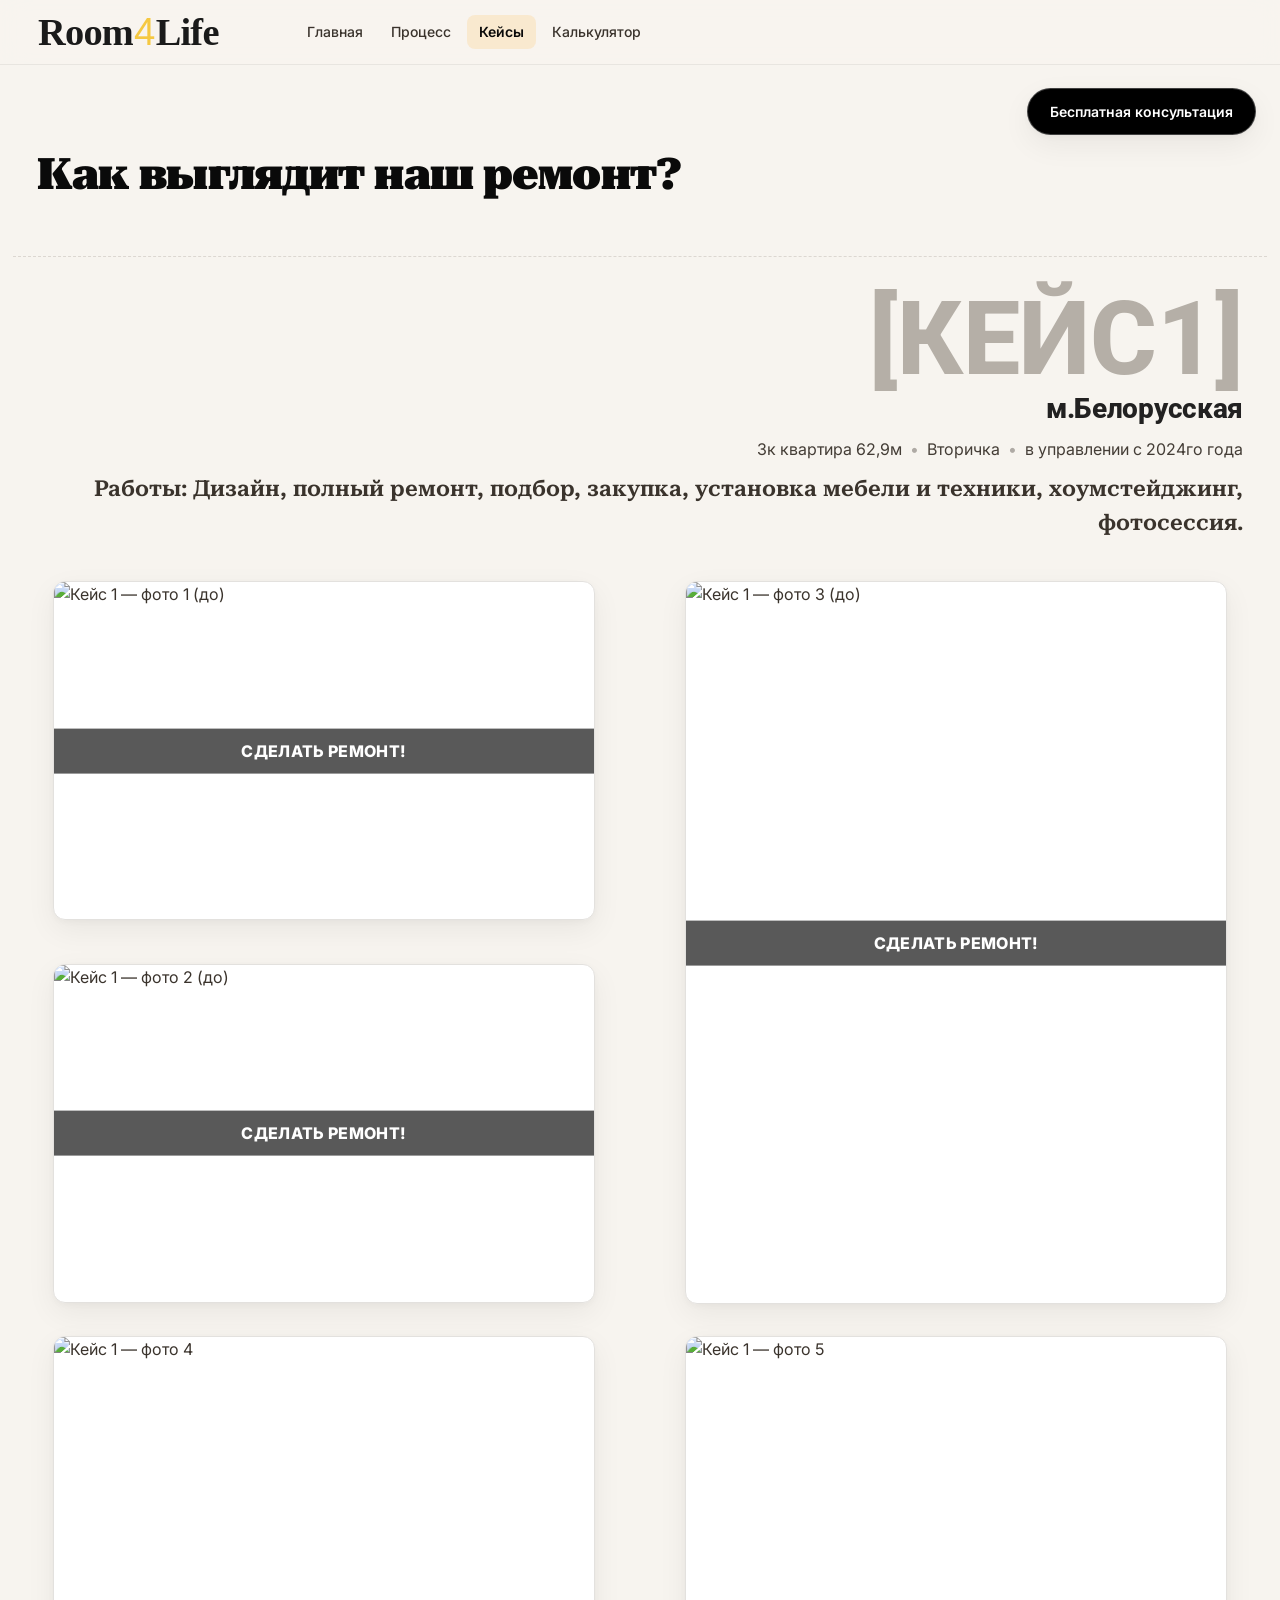
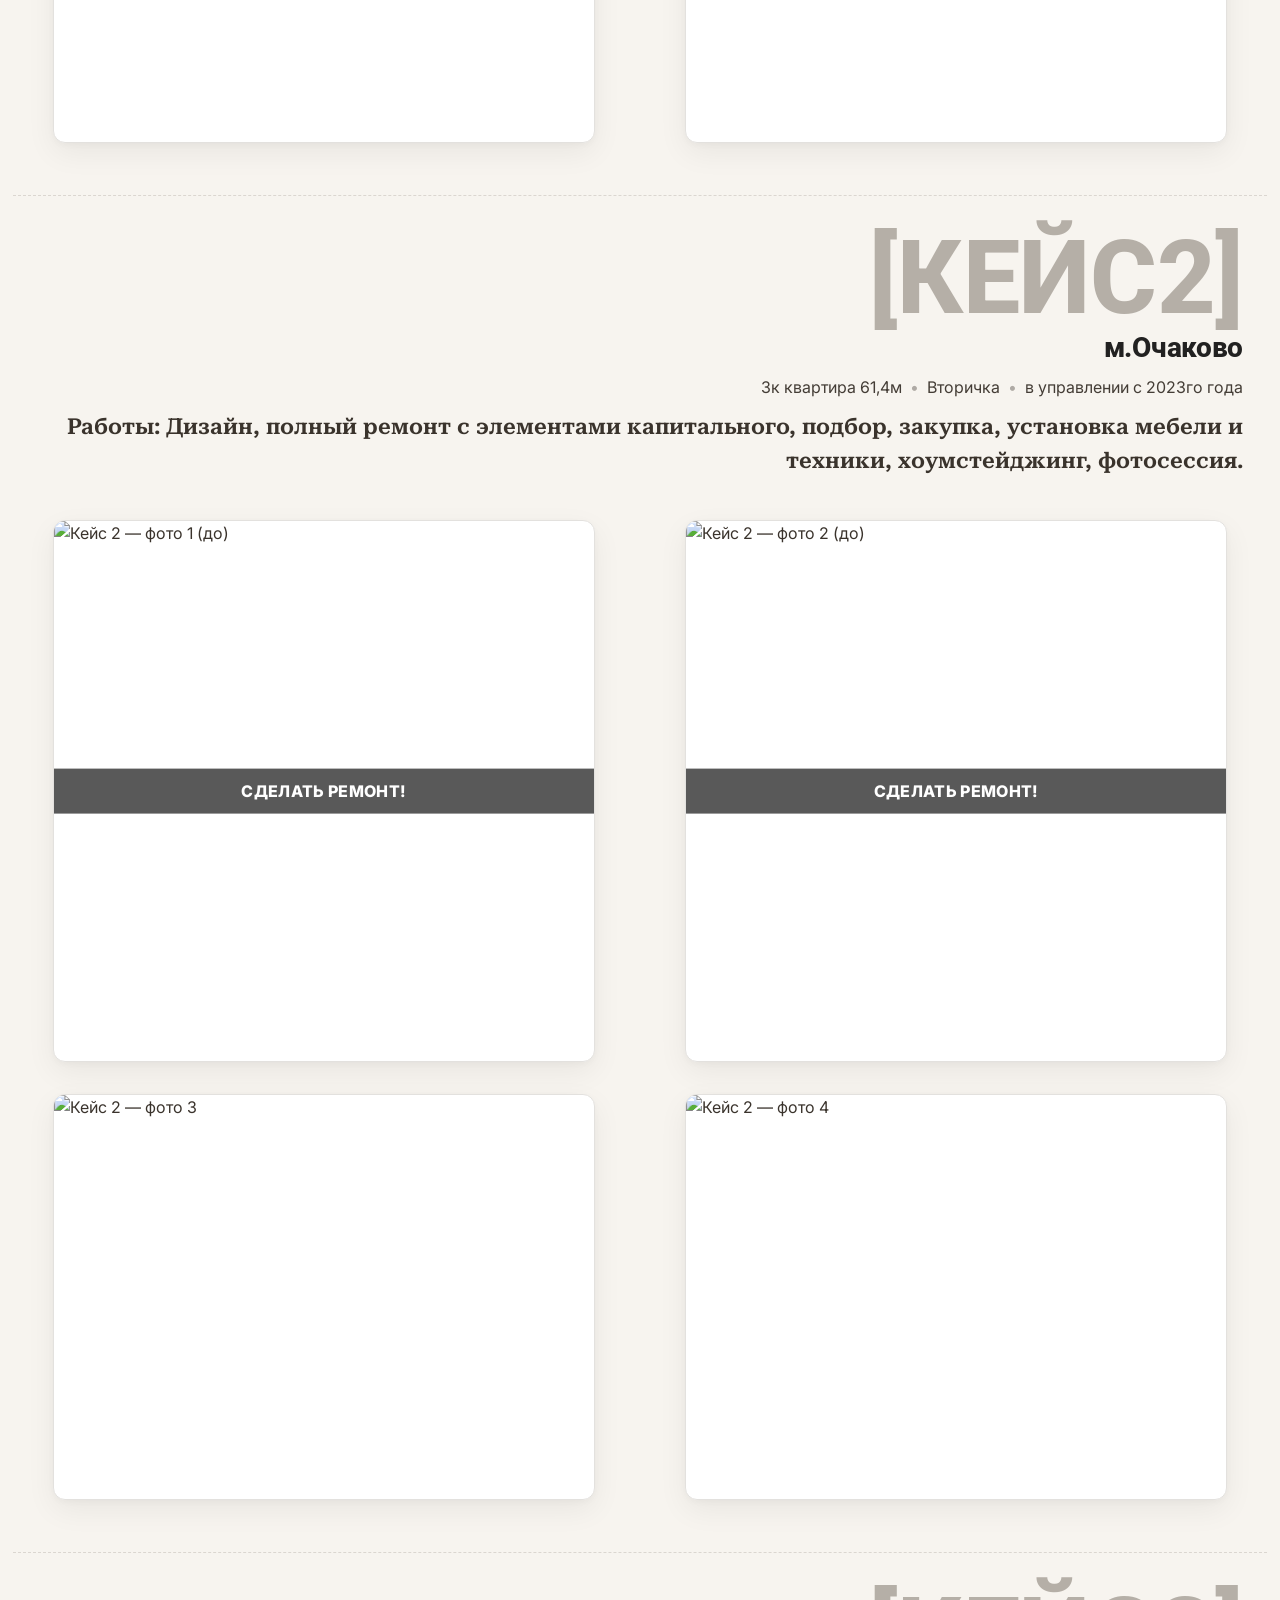
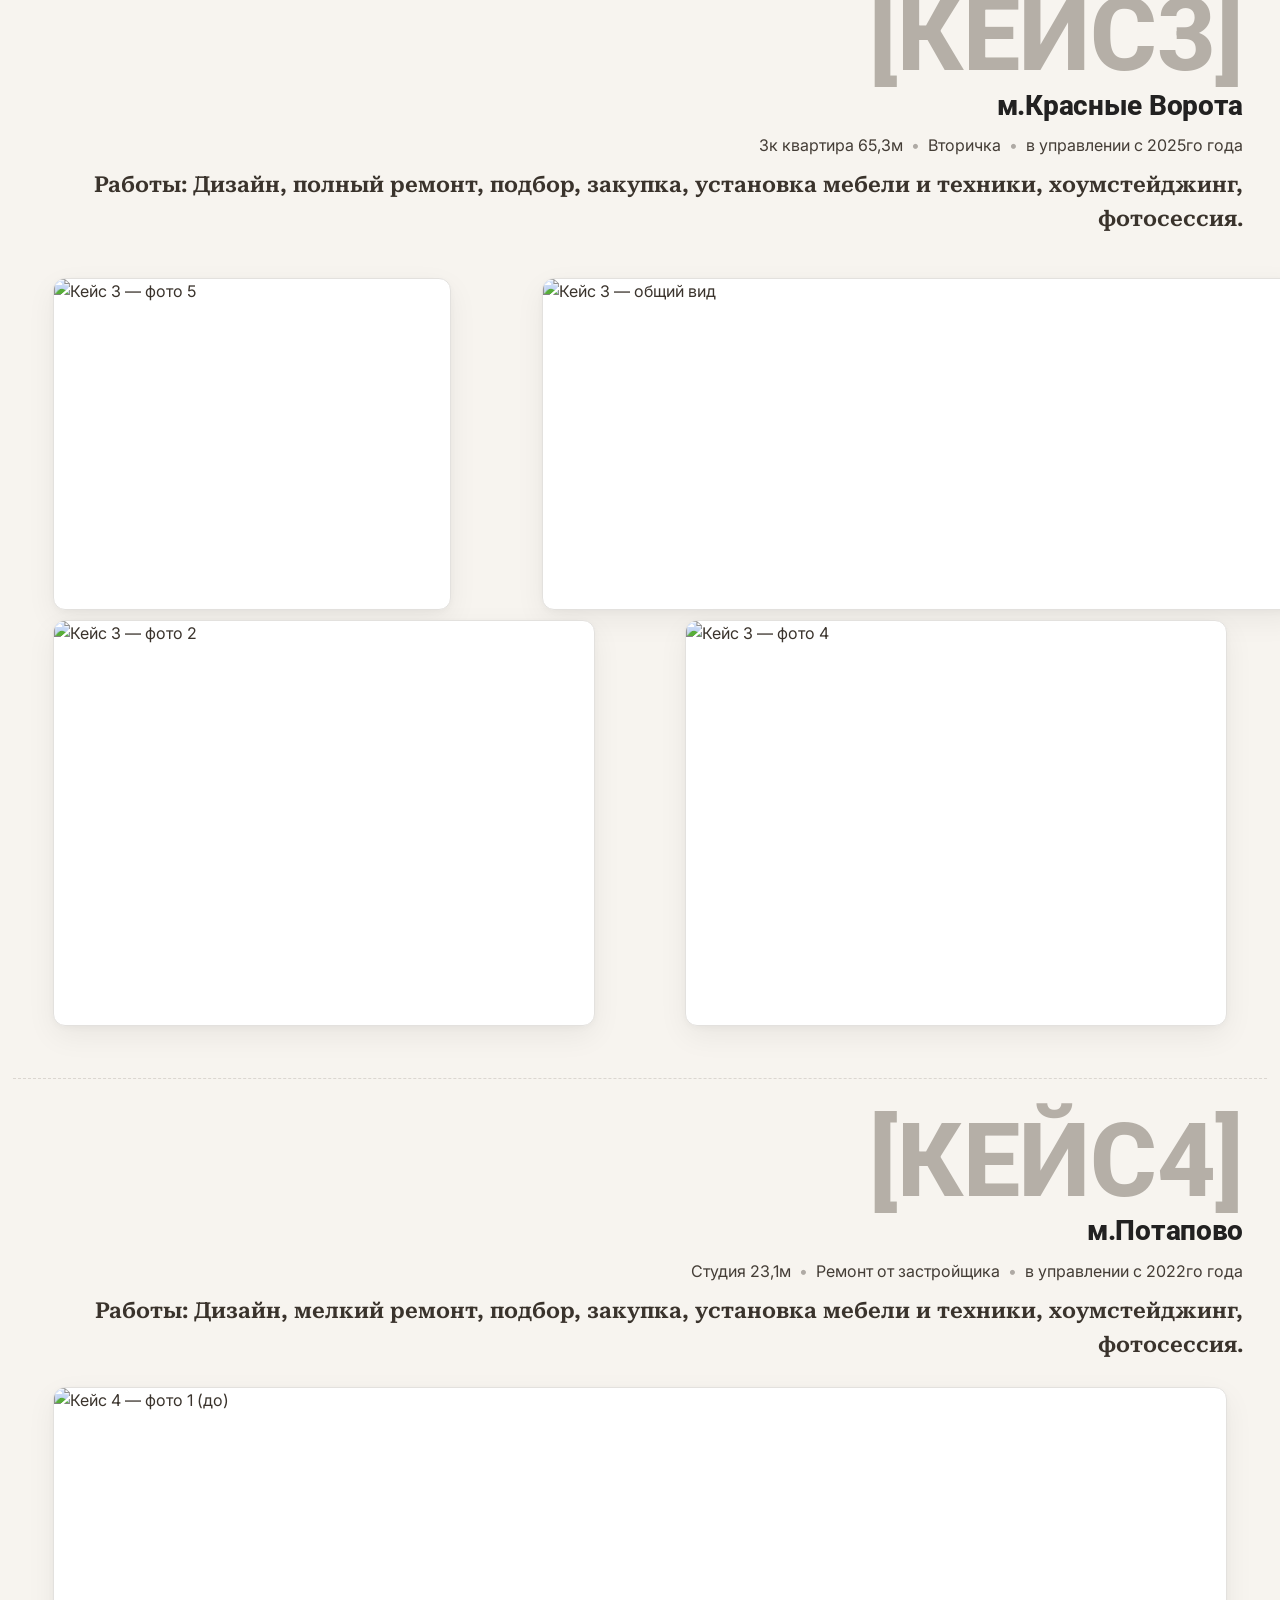
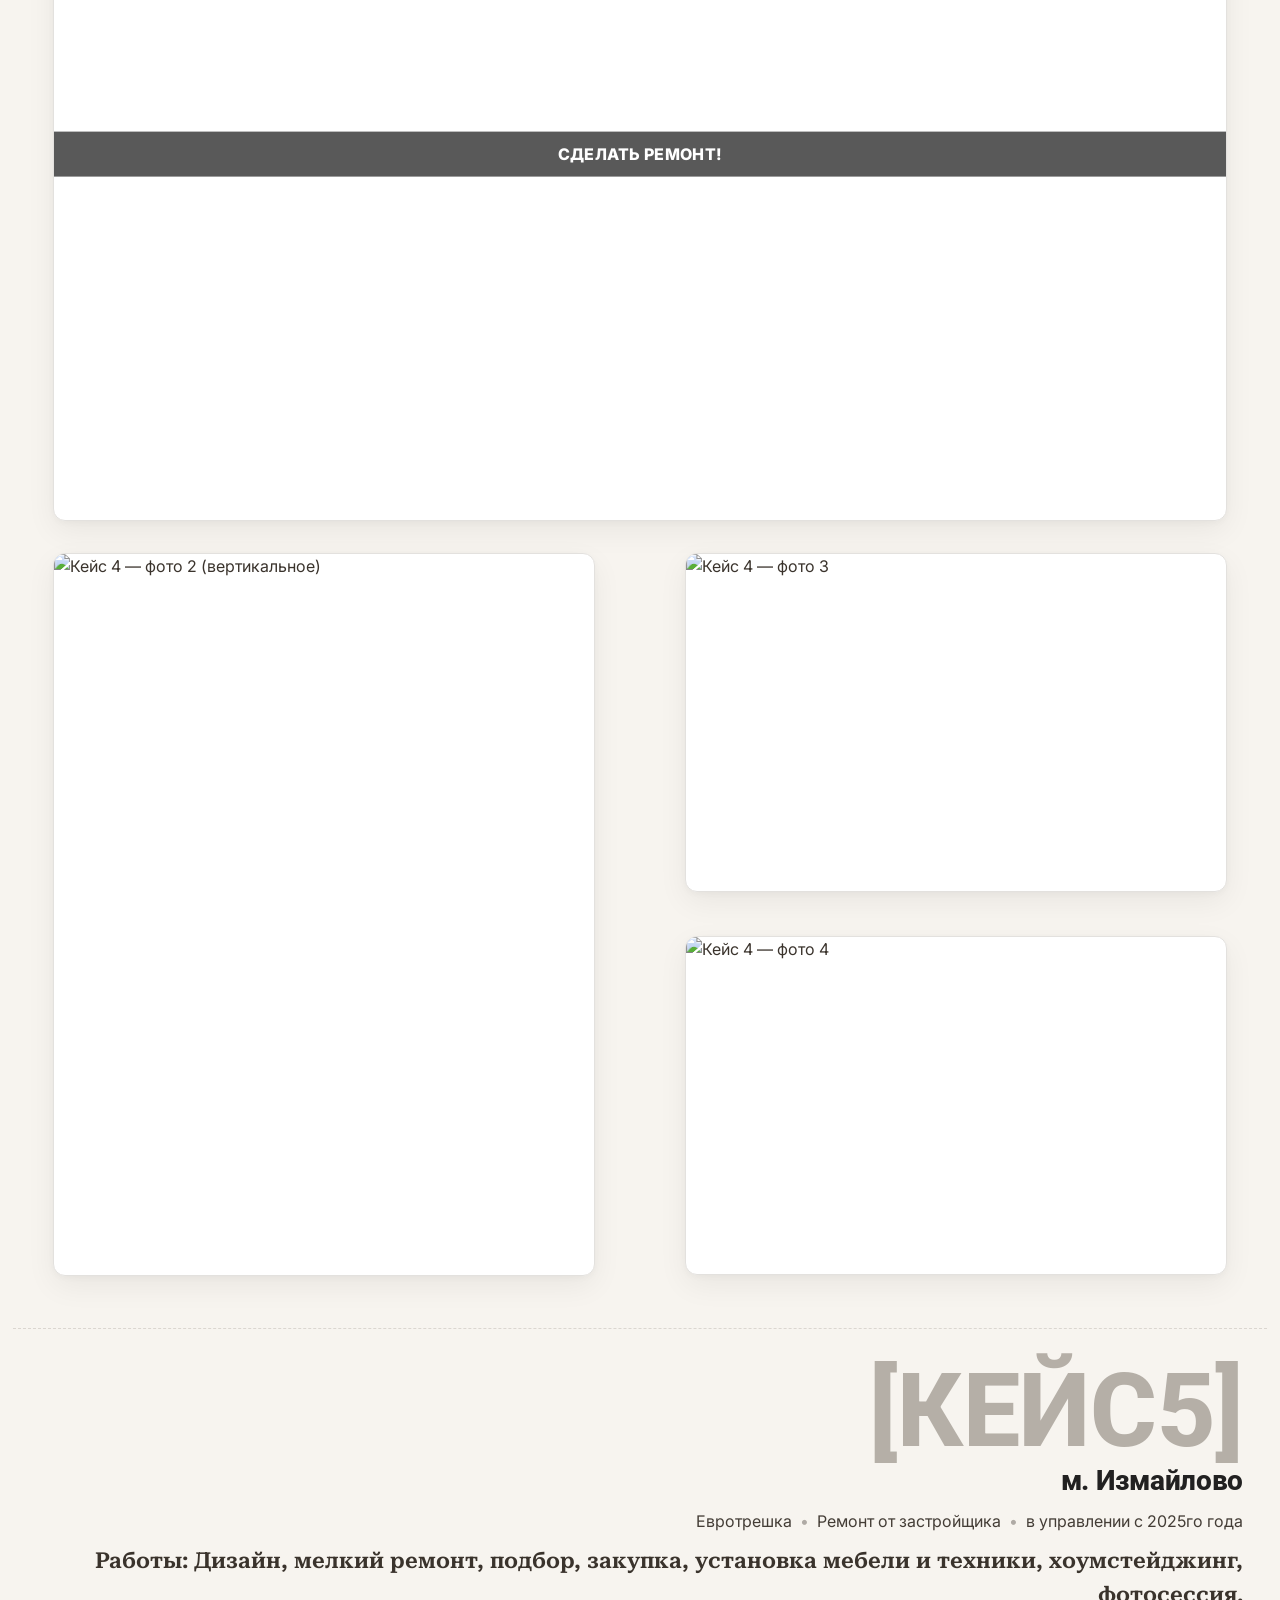
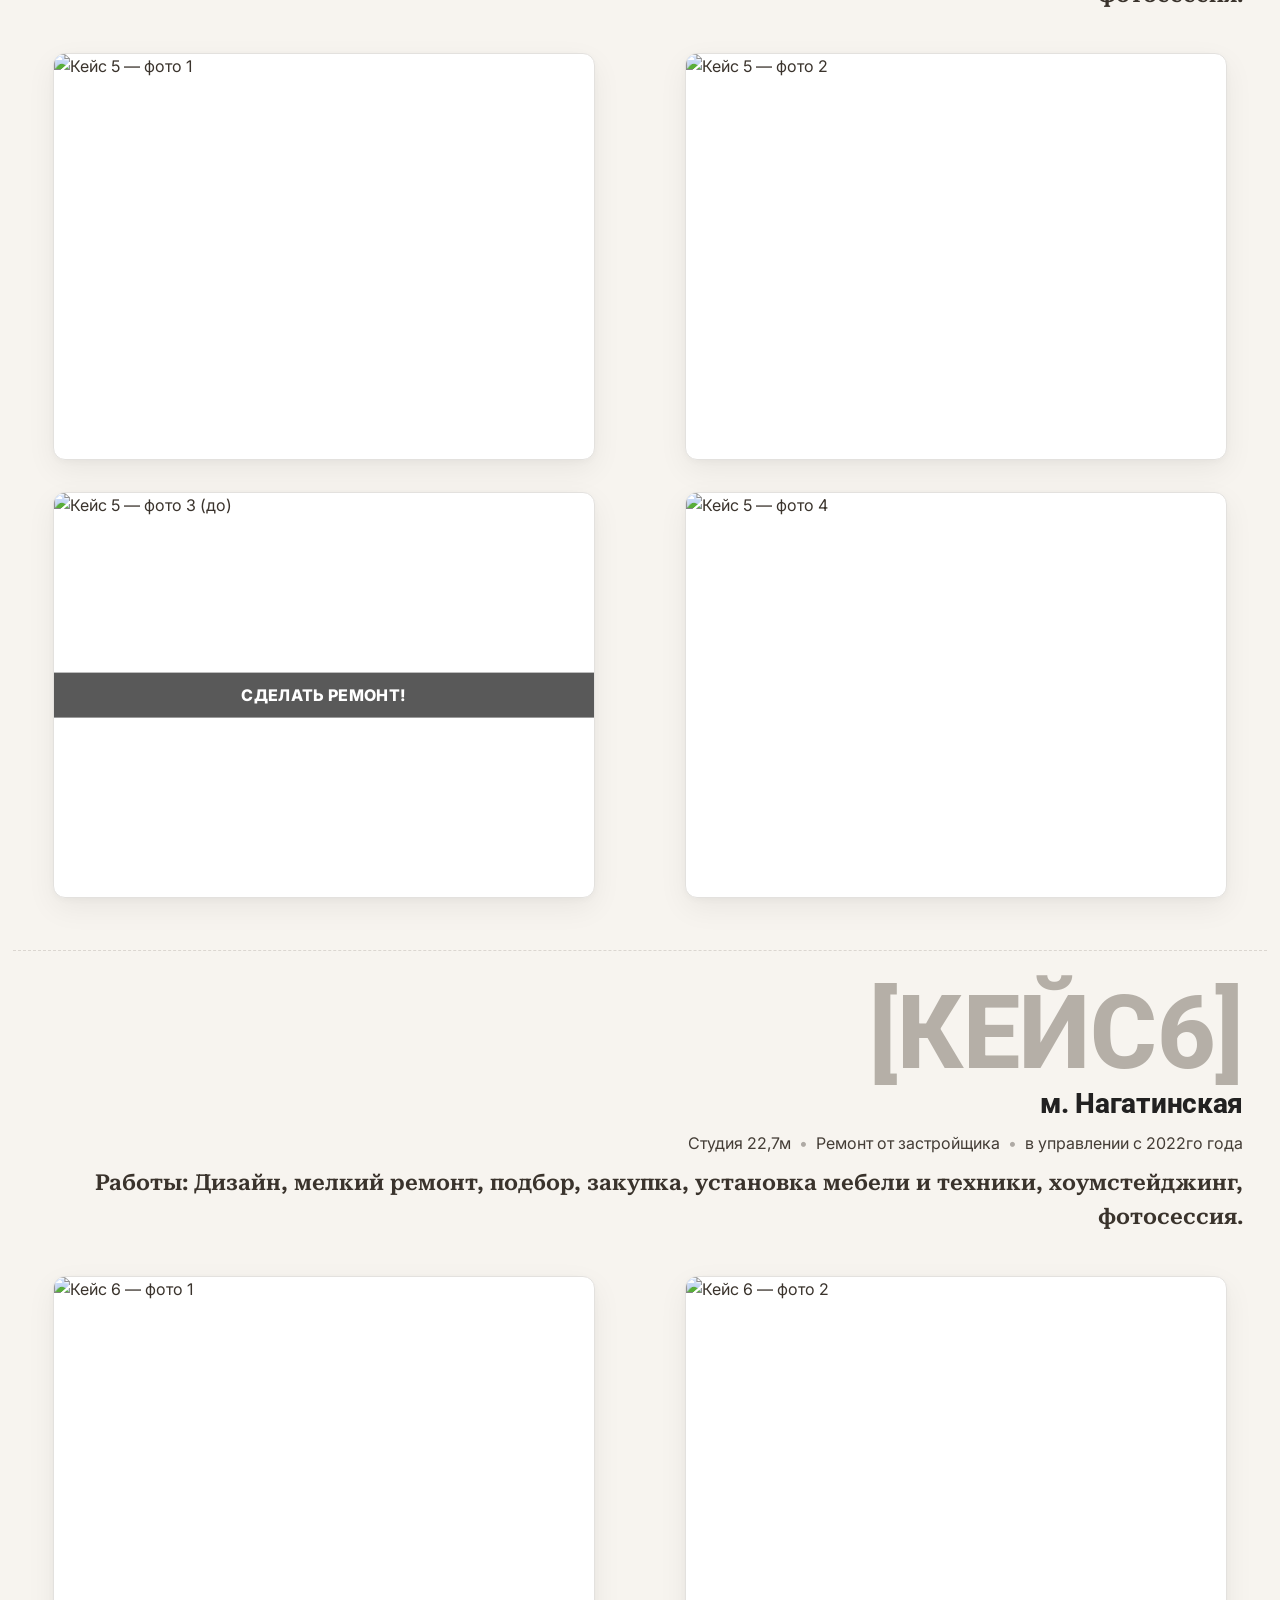
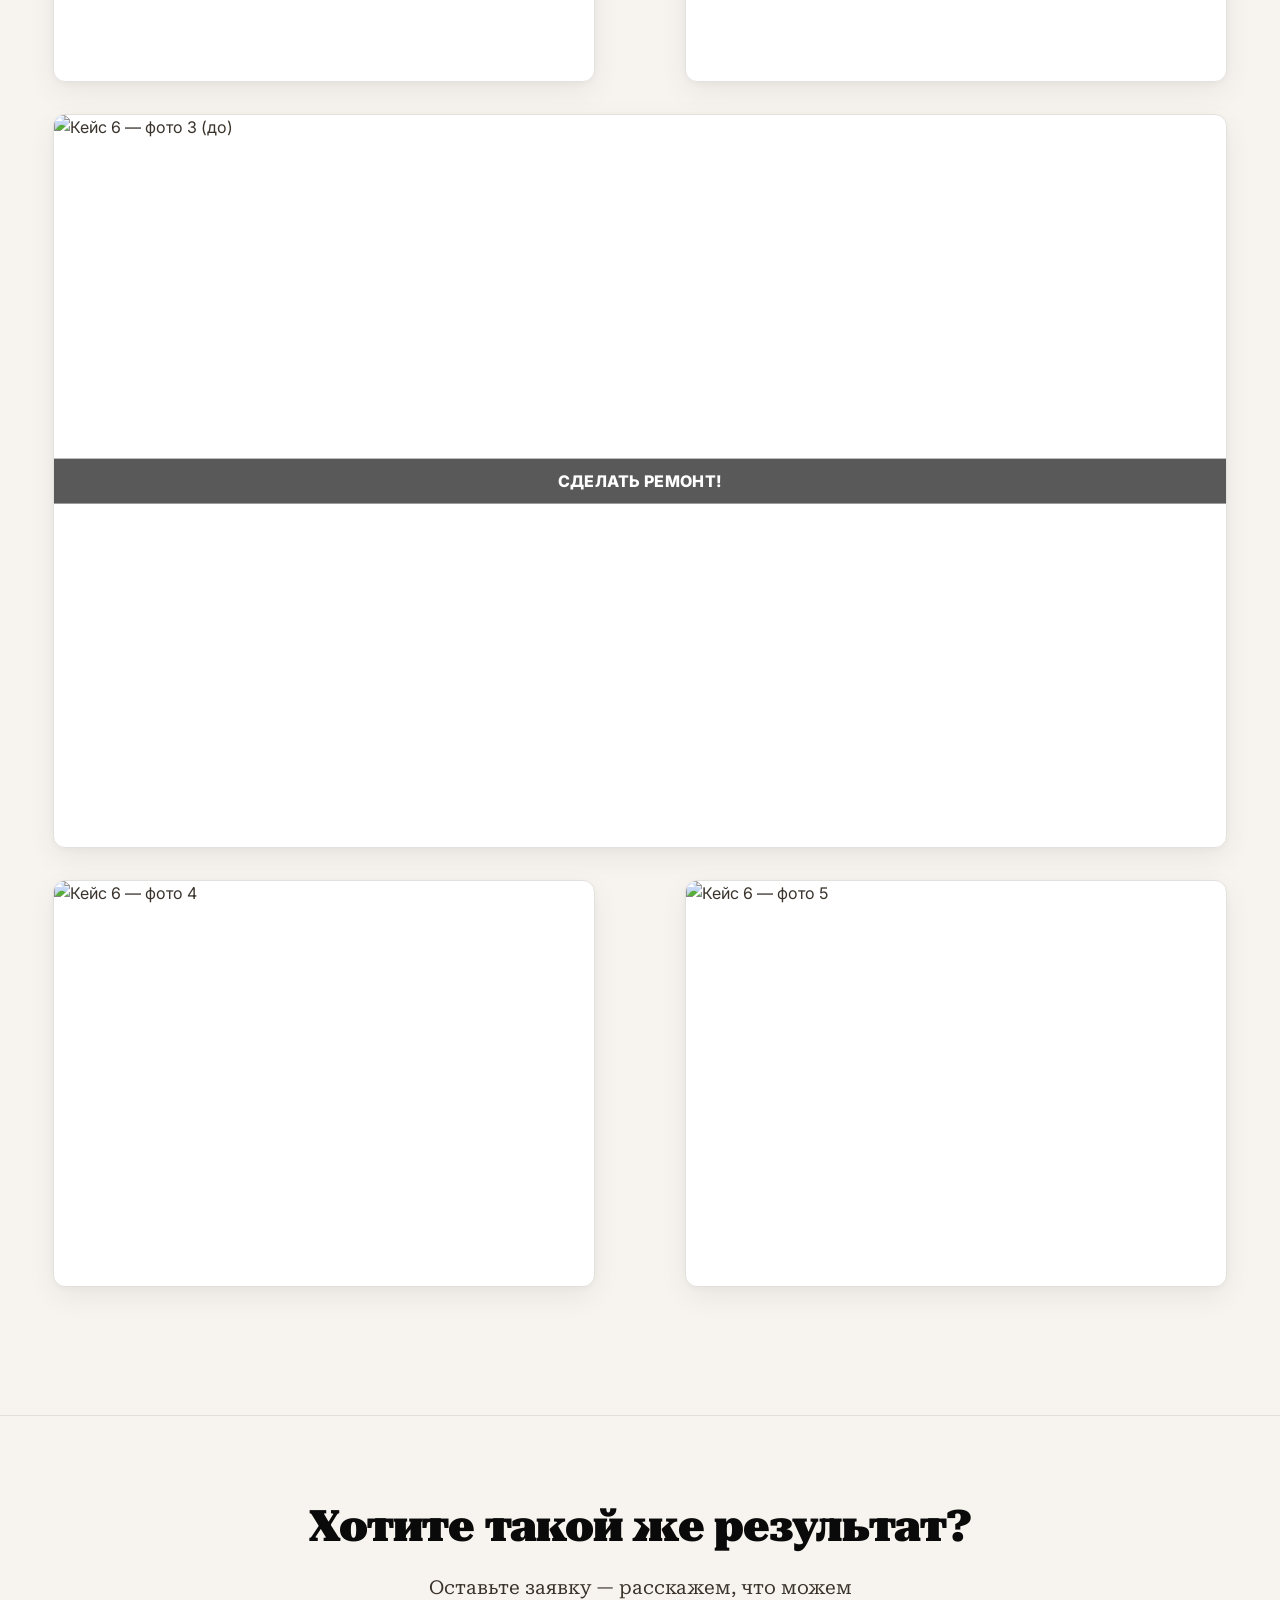
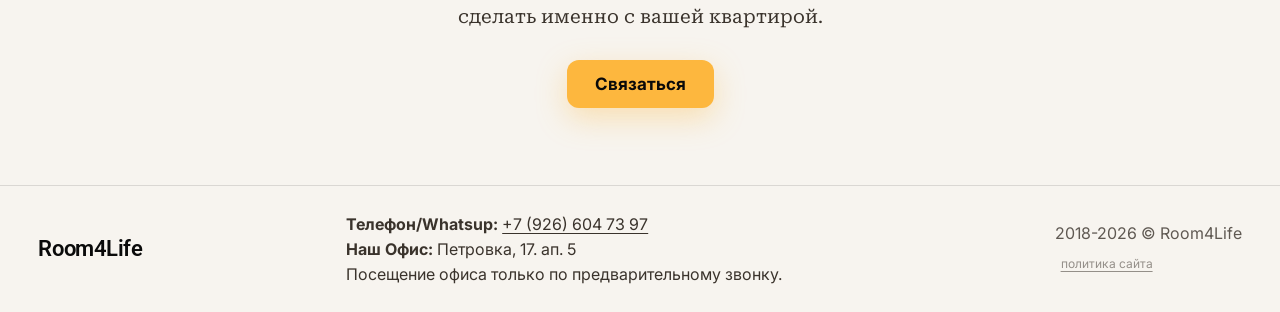
==== commit ef44f62b: "Implement all UI changes: burger menu, process video layout, contact form updates, footer phone, КЕЙ" ====
--- a/cases/index.html
+++ b/cases/index.html
@@ -32,7 +32,7 @@
   <!-- Page-specific styles -->
   <link rel="stylesheet" href="/shared/cases.css" />
 </head>
-<body>
+<body class="has-burger-nav">
 
   <!-- Floating CTA (all pages) -->
   <button class="cta-floating" aria-label="Бесплатная консультация">Бесплатная консультация</button>
@@ -52,8 +52,22 @@
         <a class="nav__link" href="/cases">Кейсы</a>
         <a class="nav__link" href="/calculator">Калькулятор</a>
       </nav>
+      <button class="nav__burger" id="nav-burger" aria-label="Меню" aria-expanded="false" aria-controls="nav-mobile-menu">
+        <span class="nav__burger-bar"></span>
+        <span class="nav__burger-bar"></span>
+        <span class="nav__burger-bar"></span>
+      </button>
     </div>
   </header>
+
+  <!-- Mobile menu -->
+  <div class="nav__mobile-menu" id="nav-mobile-menu" aria-hidden="true">
+    <a class="nav__mobile-link" href="/welcome">Главная</a>
+    <a class="nav__mobile-link" href="/process">Процесс</a>
+    <a class="nav__mobile-link" href="/cases">Кейсы</a>
+    <a class="nav__mobile-link" href="/calculator">Калькулятор</a>
+    <button class="nav__mobile-cta" id="nav-mobile-cta">Контакты</button>
+  </div>
 
   <!-- ======================== -->
   <!-- CASES SECTION            -->
@@ -341,7 +355,7 @@
       </div>
       <div class="footer__col">
         <div class="footer__item">
-          <strong>Телефон/Whatsup:</strong> <a href="tel:+79267100331">+7 (926) 710 03 31</a>
+          <strong>Телефон/Whatsup:</strong> <a href="tel:+79266047397">+7 (926) 604 73 97</a>
         </div>
         <div class="footer__item">
           <strong>Наш Офис:</strong> Петровка, 17. ап. 5
@@ -416,13 +430,10 @@
             
           </div>
           <p class="contact-overlay__social-title">или напишите нам в</p>
-          <a href="#" class="contact-overlay__social-link" rel="noopener" aria-label="Telegram">
+          <a href="tel:+79266047397" class="contact-overlay__phone-display">+7 (926) 604-73-97</a>
+          <a href="https://t.me/AlexandrInvestMaster" class="contact-overlay__social-link" rel="noopener" target="_blank" aria-label="Telegram">
             <svg viewBox="0 0 24 24" aria-hidden="true"><path d="M12 0C5.373 0 0 5.373 0 12s5.373 12 12 12 12-5.373 12-12S18.627 0 12 0zm5.894 8.221-1.97 9.28c-.145.658-.537.818-1.084.508l-3-2.21-1.447 1.394c-.16.16-.295.295-.605.295l.213-3.053 5.56-5.023c.242-.213-.054-.333-.373-.12l-6.871 4.326-2.962-.924c-.643-.204-.657-.643.136-.953l11.57-4.461c.537-.194 1.006.131.833.941z"/></svg>
             Telegram
-          </a>
-          <a href="#" class="contact-overlay__social-link" rel="noopener" aria-label="Max">
-            <svg viewBox="0 0 24 24" aria-hidden="true"><path d="M12.785 16.241s.288-.032.436-.194c.136-.148.132-.427.132-.427s-.02-1.304.586-1.496c.598-.19 1.365 1.26 2.179 1.815.615.422 1.08.33 1.08.33l2.17-.03s1.135-.07.597-1.123c-.044-.075-.314-.607-1.61-1.716-1.356-1.16-1.174-.973.459-2.98 1.004-1.34 1.404-2.158 1.278-2.508-.12-.336-.866-.247-.866-.247l-2.44.015s-.18-.025-.315.054c-.13.076-.214.254-.214.254s-.388 1.044-.905 1.933c-1.089 1.85-1.526 1.948-1.704 1.832-.414-.268-.31-1.082-.31-1.66 0-1.806.274-2.56-.534-2.752-.268-.065-.465-.107-1.15-.115-.879-.008-1.622.003-2.044.21-.28.136-.495.44-.364.458.163.02.531.1.727.367.254.343.247 1.05.247 1.05s.147 2.128-.343 2.394c-.337.181-.8-.189-1.793-1.881-.51-.878-.895-1.85-.895-1.85s-.074-.18-.202-.278c-.154-.116-.37-.153-.37-.153l-2.32.015s-.348.01-.476.16c-.113.135-.009.414-.009.414s1.816 4.25 3.872 6.395c1.886 1.963 4.027 1.834 4.027 1.834h.97z"/></svg>
-            Max Messenger
           </a>
         </div>
       </div>
--- a/shared/global.css
+++ b/shared/global.css
@@ -283,9 +283,39 @@
   fill: currentColor;
 }
 
+/* Big phone number in contact overlay */
+.contact-overlay__phone-display {
+  font-size: clamp(20px, 3.5vw, 26px);
+  font-weight: 700;
+  color: #fff;
+  letter-spacing: 0.01em;
+  padding: 10px 0 4px;
+  text-decoration: none;
+  display: block;
+  transition: opacity 0.2s ease;
+}
+.contact-overlay__phone-display:hover { opacity: 0.8; }
+
 @media (max-width: 720px) {
   .contact-overlay__content { grid-template-columns: 1fr; }
   .contact-overlay__social-col { padding-top: 0; }
+
+  /* pfp half size on mobile */
+  .contact-overlay__pfp-wrap {
+    max-width: 50%;
+    margin-left: auto;
+    margin-right: auto;
+    order: 3;
+  }
+
+  /* phone and tg above pfp on mobile */
+  .contact-overlay__social-title { order: 0; }
+  .contact-overlay__phone-display { order: 1; }
+  .contact-overlay__social-link { order: 2; }
+  .contact-overlay__social-col {
+    display: flex;
+    flex-direction: column;
+  }
 }
 
 /* Reveal animations (scroll-triggered via IntersectionObserver) */
--- a/shared/nav.css
+++ b/shared/nav.css
@@ -152,3 +152,121 @@
 
 /* Body padding so content doesn't go under fixed nav */
 body { padding-top: var(--nav-height); }
+
+/* ===============================
+   Burger Menu (mobile only, on
+   pages with class has-burger-nav)
+   =============================== */
+
+/* Burger button — hidden by default, shown on mobile for burger pages */
+.nav__burger {
+  display: none;
+}
+
+@media (max-width: 680px) {
+  /* Hide regular nav links and floating CTA on burger pages */
+  body.has-burger-nav .nav__menu { display: none; }
+  body.has-burger-nav .cta-floating { display: none !important; }
+
+  /* Show burger button */
+  body.has-burger-nav .nav__burger {
+    display: flex;
+    flex-direction: column;
+    justify-content: center;
+    align-items: center;
+    gap: 5px;
+    margin-left: auto;
+    background: transparent;
+    border: none;
+    padding: 8px;
+    cursor: pointer;
+    z-index: 600;
+    width: 40px;
+    height: 40px;
+  }
+
+  body.has-burger-nav .nav__burger-bar {
+    display: block;
+    width: 22px;
+    height: 2px;
+    background: currentColor;
+    border-radius: 2px;
+    transition: transform 0.25s ease, opacity 0.25s ease;
+    transform-origin: center;
+  }
+
+  /* Animate burger to X when open */
+  body.has-burger-nav .nav__burger.open .nav__burger-bar:nth-child(1) {
+    transform: translateY(7px) rotate(45deg);
+  }
+  body.has-burger-nav .nav__burger.open .nav__burger-bar:nth-child(2) {
+    opacity: 0;
+  }
+  body.has-burger-nav .nav__burger.open .nav__burger-bar:nth-child(3) {
+    transform: translateY(-7px) rotate(-45deg);
+  }
+}
+
+/* Mobile dropdown menu */
+.nav__mobile-menu {
+  display: none;
+  position: fixed;
+  top: var(--nav-height);
+  left: 0;
+  right: 0;
+  background: rgba(247, 244, 239, 0.97);
+  backdrop-filter: saturate(1.2) blur(14px);
+  -webkit-backdrop-filter: saturate(1.2) blur(14px);
+  border-bottom: 1px solid rgba(10, 10, 10, 0.08);
+  z-index: 490;
+  flex-direction: column;
+  padding: 16px 20px 20px;
+  gap: 4px;
+  box-shadow: 0 8px 24px rgba(10, 10, 10, 0.1);
+}
+
+.nav__mobile-menu.open {
+  display: flex;
+}
+
+.nav__mobile-link {
+  display: block;
+  padding: 12px 14px;
+  border-radius: 10px;
+  font-size: 16px;
+  font-weight: 500;
+  color: var(--text);
+  text-decoration: none;
+  transition: background 0.15s ease;
+}
+.nav__mobile-link:hover,
+.nav__mobile-link:active {
+  background: rgba(10, 10, 10, 0.07);
+}
+.nav__mobile-link.active {
+  color: var(--accent-dark);
+  font-weight: 600;
+  background: rgba(253, 183, 62, 0.15);
+}
+
+/* "Контакты" CTA in mobile menu */
+.nav__mobile-cta {
+  display: block;
+  width: 100%;
+  margin-top: 10px;
+  padding: 13px 20px;
+  background: var(--accent-dark);
+  color: #fff;
+  border: none;
+  border-radius: 12px;
+  font-size: 16px;
+  font-weight: 700;
+  text-align: center;
+  cursor: pointer;
+  font-family: inherit;
+  transition: background 0.2s ease;
+}
+.nav__mobile-cta:hover,
+.nav__mobile-cta:active {
+  background: #222;
+}
